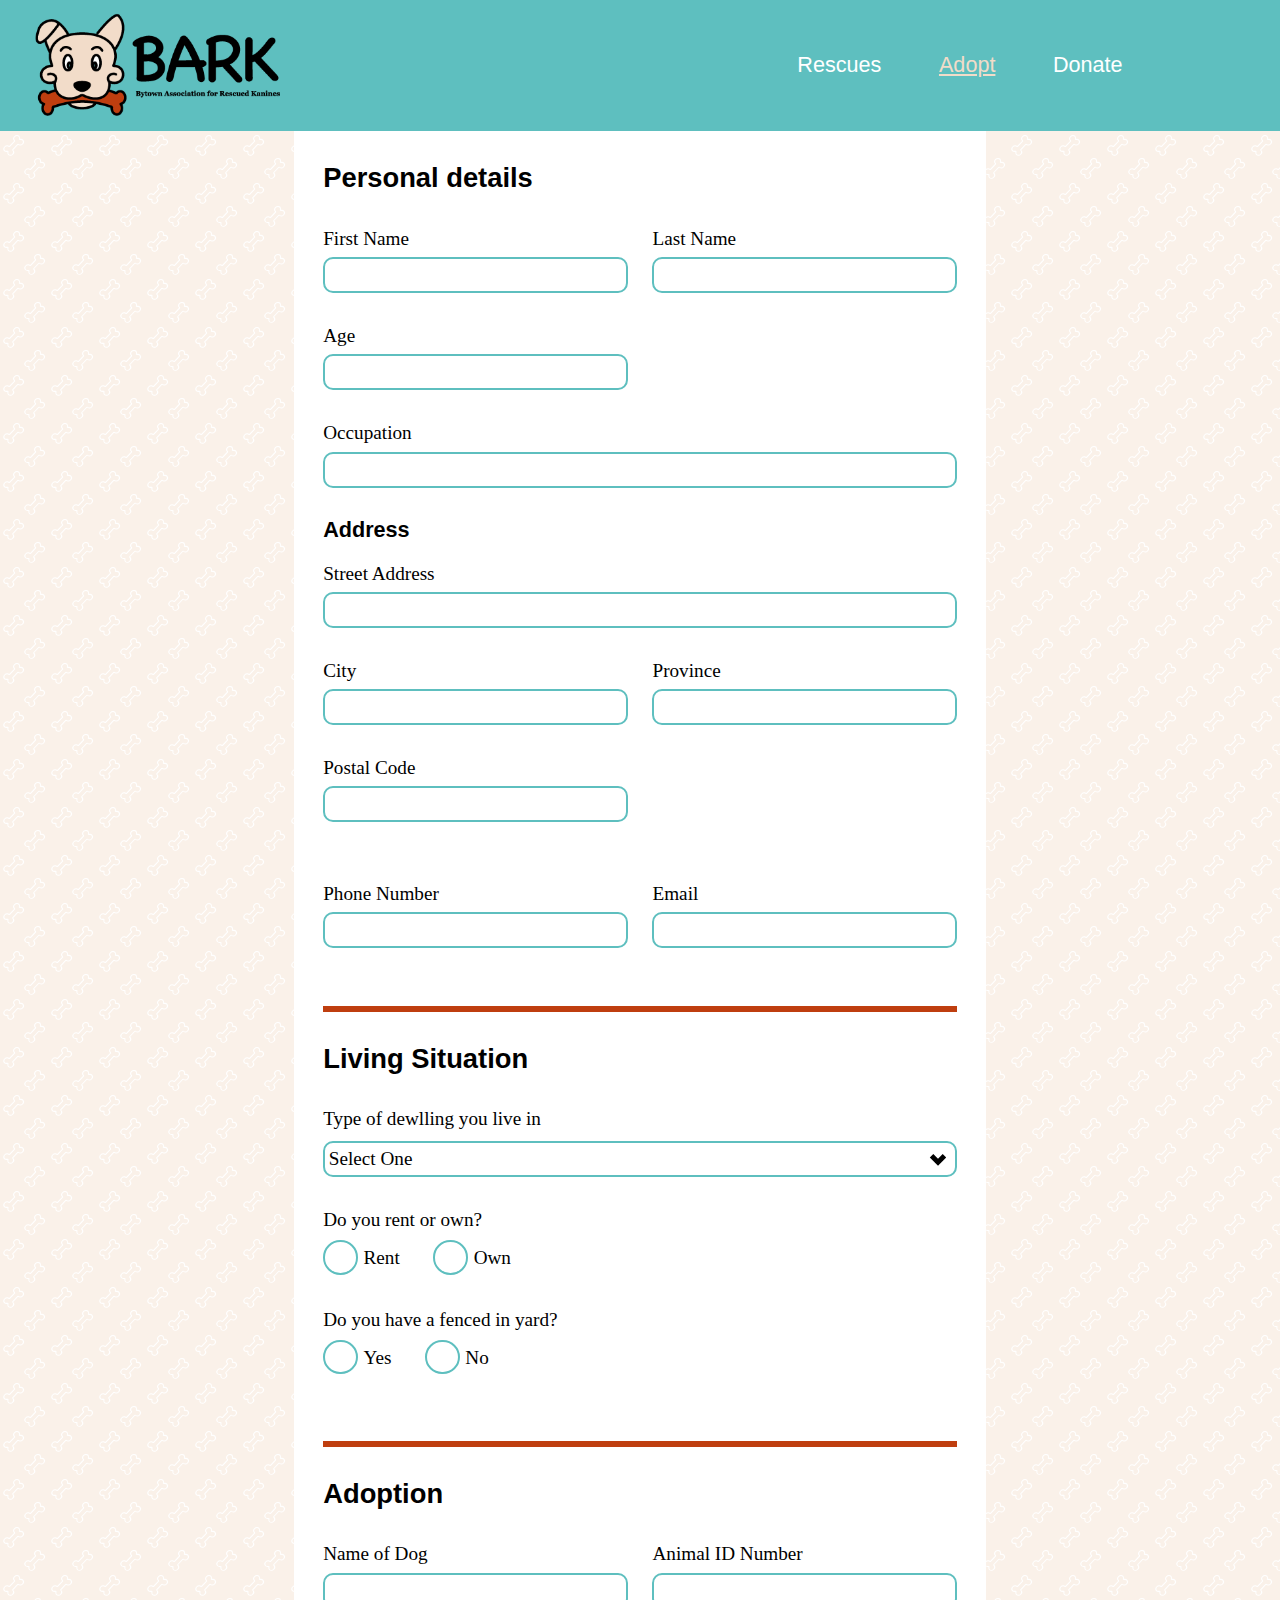
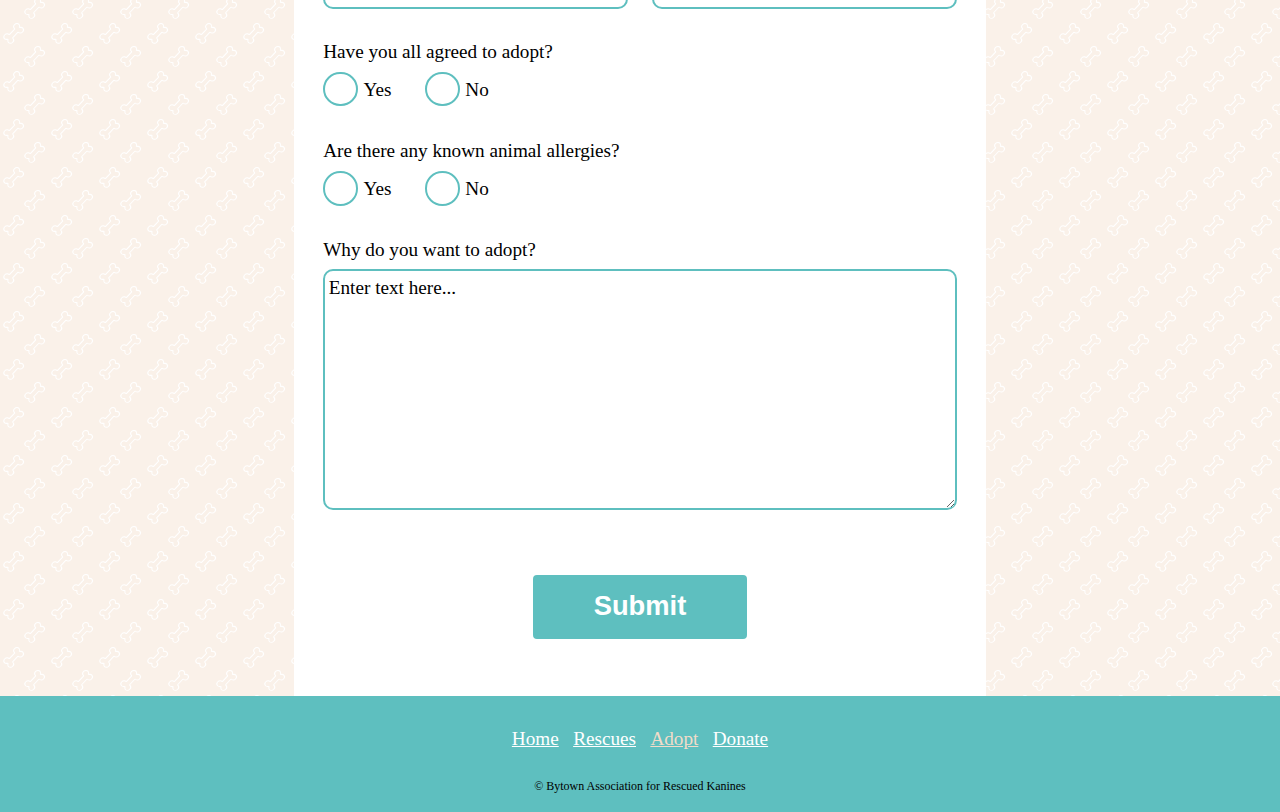
==== adopt.html @ aa019104 "Fix some markbot errors" ====
<!DOCTYPE html>
<html lang="en-ca">
<head>
  <meta charset="utf-8">
  <title>BARK Ottawa • Adopt</title>
  <meta name="viewport" content="width=device-width,initial-scale=1">
  <link rel="shortcut icon" href="favicon.ico">
  <link rel="icon" type="image/png" href="favicon-196.png">
  <link href="css/modules.css" rel="stylesheet">
  <link href="css/grid.css" rel="stylesheet">
  <link href="css/type.css" rel="stylesheet">
  <link href="css/main.css" rel="stylesheet">
</head>
<body>

  <ul class="skip-links">
    <li><a href="#nav">Jump to navigation</a></li>
    <li><a href="#main">Jump to main content</a></li>
    <li><a href="#footer">Jump to footer content</a></li>
  </ul>

  <header class="masthead">
    <div class="grid">
      <div class="unit xs-1 s-1 m-1-3 l-1-4 gutter">
        <a href="index.html"><img class="img-flex" src="images/bark-logo.png" alt="BARK logo"></a>
      </div>

      <nav class="unit xs-1 s-1 m-2-3 unit-push-l-1-4 l-1-2 nav center-content-horizontal">
        <ul class="list-group-inline push-0">
          <li><a class="gutter pad-t-1-2 pad-b-1-2 block mega" href="rescues.html">Rescues</a></li>
          <li><a class="current gutter pad-t-1-2 pad-b-1-2 block mega" href="adopt.html">Adopt</a></li>
          <li><a class="gutter pad-t-1-2 pad-b-1-2 block mega" href="#">Donate</a></li>
        </ul>
      </nav>
    </div>
  </header>

  <main class="max-length">
    <section class="gutter pad-t">
      <div>
        <form class="push-0" role="search" method="POST" action="https://formspree.io/jodo0083@algonquinlive.com">
          <fieldset class="push-3-4">
            <legend class="push-3-4 tera" tabindex="0">Personal details</legend>

            <div class="grid">
              <div class="unit xs-1 s-1 m-1-2 l-1-2 push pad-r">
                <label class="push-1-8 kilo" for="name-f">First Name</label>
                <input id="name-f" name="name" required>
              </div>

              <div class="unit xs-1 s-1 m-1-2 l-1-2 push pad-l">
                <label class="push-1-8 kilo" for="name-l">Last Name</label>
                <input id="name-l" name="name" required>
              </div>

              <div class="unit xs-1 s-1 m-1-2 l-1-2 push pad-r">
                <label class="push-1-8 kilo" for="age">Age</label>
                <input id="age" name="age" required>
              </div>

              <div class="unit xs-1 s-1 m-1 l-1 push">
                <label class="push-1-8 kilo" for="work">Occupation</label>
                <input id="work" name="work" required>
              </div>

              <div class="unit xs-1 s-1 m-1 l-1 push">
                <h3 class="push-1-2 mega">Address</h3>
                <div class="grid">
                  <div class="unit xs-1 s-1 m-1 l-1 push">
                    <label class="push-1-8 kilo" for="street">Street Address</label>
                    <input id="street" name="street" required>
                  </div>

                  <div class="unit xs-1 s-1 m-1-2 l-1-2 push pad-r">
                    <label class="push-1-8 kilo" for="city">City</label>
                    <input id="city" name="city" required>
                  </div>

                  <div class="unit xs-1 s-1 m-1-2 l-1-2 push pad-l">
                    <label class="push-1-8 kilo" for="province">Province</label>
                    <input id="province" name="province" required>
                  </div>

                  <div class="unit xs-1 s-1 m-1-2 l-1-2 push pad-r">
                    <label class="push-1-8 kilo" for="postal">Postal Code</label>
                    <input id="postal" name="postal" required>
                  </div>
                </div>
              </div>

              <div class="unit xs-1 s-1 m-1-2 l-1-2 push pad-r">
                <label class="push-1-8 kilo" for="tel">Phone Number</label>
                <input id="tel" type="tel" name="tel" required>
              </div>

              <div class="unit xs-1 s-1 m-1-2 l-1-2 push pad-l">
                <label class="push-1-8 kilo" for="email">Email</label>
                <input id="email" type="email" name="email" required>
              </div>
            </div>
          </fieldset>

          <hr>

          <fieldset class="push">
            <legend class="push-3-4 tera">Living Situation</legend>

            <div class="push">
              <label class="push-1-4 kilo" for="dewlling">Type of dewlling you live in</label>
              <select id="dewlling" name="dewlling">
                <option>Select One</option>
                <option>House</option>
                <option>Apartment</option>
                <option>Condo</option>
              </select>
            </div>

            <div class="push">
              <h4 class="push-1-4 kilo not-bold">Do you rent or own?</h4>
              <div>
                <input id="rent" type="radio" name="rent-own">
                <label class="push-r" for="rent">Rent</label>

                <input id="own" type="radio" name="rent-own">
                <label class="push-r" for="own">Own</label>
              </div>
            </div>

            <div class="push">
              <h4 class="push-1-4 kilo not-bold">Do you have a fenced in yard?</h4>
              <div>
                <input id="yes" type="radio" name="yard">
                <label class="push-r" for="yes">Yes</label>

                <input id="no" type="radio" name="yard">
                <label class="push-r" for="no">No</label>
              </div>
            </div>
          </fieldset>

          <hr>

          <fieldset>
            <legend class="push-3-4 tera">Adoption</legend>

            <div class="grid">
              <div class="unit xs-1 s-1 m-1-2 l-1-2 push pad-r">
                <label class="push-1-8 kilo" for="dog-name">Name of Dog</label>
                <input id="dog-name" name="name" required>
              </div>

              <div class="unit xs-1 s-1 m-1-2 l-1-2 push pad-l">
                <label class="push-1-8 kilo" for="dog-id">Animal ID Number</label>
                <input id="dog-id" name="name" required>
              </div>

              <div class="unit xs-1 s-1 m-1 l-1 push">
                <h4 class="push-1-4 kilo not-bold">Have you all agreed to adopt?</h4>
                <div>
                  <input id="yes-adopt" type="radio" name="agree-adopt">
                  <label class="push-r" for="yes-adopt">Yes</label>

                  <input id="no-adopt" type="radio" name="agree-adopt">
                  <label class="push-r" for="no-adopt">No</label>
                </div>
              </div>

              <div class="unit xs-1 s-1 m-1 l-1 push">
                <h4 class="push-1-4 kilo not-bold">Are there any known animal allergies?</h4>
                <div>
                  <input id="yes-all" type="radio" name="allergies">
                  <label class="push-r" for="yes-all">Yes</label>

                  <input id="no-all" type="radio" name="allergies">
                  <label class="push-r" for="no-all">No</label>
                </div>
              </div>

              <div class="unit xs-1 s-1 m-1 l-1 push">
                <h4 class="push-1-8 kilo not-bold" id="why-adopt">Why do you want to adopt?</h4>
                <textarea id="why-adopt" rows="8" cols="50" name="comment">Enter text here...</textarea>
              </div>
            </div>
          </fieldset>

          <div class="center-content pad-b-2">
            <button class="btn submit-btn bold tera gutter-2" type="submit">Submit</button>
            <input type="hidden" name="_subject" value="Adoption Inquiry">
          </div>
        </form>
      </div>
    </section>
  </main>

  <footer class="footer pad-t pad-b-1-2 gutter center-content">
    <nav class="footer-nav">
      <ul class="list-group-inline push-3-4">
        <li><a class="gutter-1-4" href="index.html">Home</a></li>
        <li><a class="gutter-1-4" href="rescues.html">Rescues</a></li>
        <li><a class="current-footer gutter-1-4" href="adopt.html">Adopt</a></li>
        <li><a class="gutter-1-4" href="#">Donate</a></li>
      </ul>
    </nav>

    <small class="pico">© Bytown Association for Rescued Kanines</small>
  </footer>
</body>
</html>
---- css/modules.css ----
/*
 * Modulifier || Code released under the UNLICENSE
 * Code under other copyrights & licenses listed below.
 * https://modulifier.web-dev.tools/#responsive;images;list-group;embed;media-object;icons;hidden;positioning;nice-lists;forms;buttons;accessibility;print
 */

@-moz-viewport { width: device-width; scale: 1; }
@-ms-viewport { width: device-width; scale: 1; }
@-o-viewport { width: device-width; scale: 1; }
@-webkit-viewport { width: device-width; scale: 1; }
@viewport { width: device-width; scale: 1; }

html {
  box-sizing: border-box;
  -moz-text-size-adjust: 100%;
  -ms-text-size-adjust: 100%;
  -webkit-text-size-adjust: 100%;
  text-size-adjust: 100%;
}

*, *::before, *::after {
  box-sizing: inherit;
}

body {
  margin: 0;
}

article,
aside,
details,
figcaption,
figure,
footer,
header,
main,
menu,
nav,
section,
summary {
  display: block;
}

details {
  cursor: pointer;
}

audio:not([controls]) {
  display: none;
  height: 0;
}

a,
area,
button,
input,
label,
select,
textarea,
[tabindex] {
  -ms-touch-action: manipulation;
  touch-action: manipulation;
}

img {
  border: 0;
}

.img-flex,
.img-flex img {
  display: block;
  width: 100%;
}

svg {
  fill: currentColor;
}

svg:not(:root) {
  overflow: hidden;
}

svg.img-flex {
  width: 100%;
  height: 100%;
}

.image-replacement, .ir {
  overflow: hidden;
  direction: ltr;
  text-align: left;
  text-indent: 100%;
  white-space: nowrap;
}

.list-group, .list-group-inline, .list-group--inline {
  padding-left: 0;
  list-style-type: none;
}

.list-group-inline::before,
.list-group-inline::after,
.list-group--inline::before,
.list-group--inline::after {
  content: "";
  display: table;
}

.list-group-inline::after,
.list-group--inline::after {
  clear: both;
}

.list-group-inline > li,
.list-group--inline > li {
  display: inline-block;
}

.embed {
  margin-left: 0;
  margin-right: 0;
  overflow: hidden;
  position: relative;
  width: 100%;
}

.embed-3by2, .embed--3by2 {
  padding-top: 66.6%; /* Classic 35 mm film & most digital photos, landscape */
}

.embed-item, .embed__item {
  min-height: 100%;
  left: 0;
  position: absolute;
  top: 0;
  width: 100%;
}

[hidden], .hidden {
  /* stylelint-disable declaration-no-important */
  display: none !important;
  visibility: hidden !important;
  /* stylelint-enable */
}

.chop,
.crop {
  overflow: hidden;
}

.center-text,
.center-flow {
  text-align: center;
}

.center-content,
.center-content-vertical,
.center-contents,
.center-contents-vertical {
  display: -webkit-flex;
  display: -ms-flexbox;
  display: flex;
  -webkit-justify-content: center;
  -ms-flex-pack: center;
  justify-content: center;
  -webkit-align-items: center;
  -ms-flex-align: center;
  align-items: center;
  -webkit-align-content: center;
  -ms-flex-line-pack: center;
  align-content: center;
  -webkit-flex-direction: column wrap;
  -ms-flex-direction: column wrap;
  flex-flow: column wrap;
}

.center-content-horizontal,
.center-contents-horizontal {
  display: -webkit-flex;
  display: -ms-flexbox;
  display: flex;
  -webkit-justify-content: center;
  -ms-flex-pack: center;
  justify-content: center;
  -webkit-align-items: center;
  -ms-flex-align: center;
  align-items: center;
  -webkit-align-content: center;
  -ms-flex-line-pack: center;
  align-content: center;
  -webkit-flex-direction: row wrap;
  -ms-flex-direction: row wrap;
  flex-flow: row wrap;
}

.inline {
  display: inline;
}

.block {
  display: block;
}

.inline-block, .ib {
  display: inline-block;
}

.relative {
  position: relative;
}

[class*="pin-"],
.absolute {
  position: absolute;
}

ul {
  list-style-type: none;
}

ul > li::before {
  content: "·";
  float: left;
  margin-left: -1.6em;
  width: 1.3em;
  text-align: right;
}

.list-group > li::before,
.list-group-inline > li::before,
.list-group--inline > li::before {
  content: none;
}

/* stylelint-disable no-descending-specificity */

/*
 * (c) Nicolas Gallagher and Jonathan Neal of Normalize.css || MIT License
 *     https://necolas.github.io/normalize.css/
 */

button,
input,
optgroup,
select,
textarea {
  color: inherit;
  font: inherit;
  margin: 0;
}

button,
input {
  overflow: visible;
}

button,
select {
  text-transform: none;
}

button,
html [type="button"],
[type="reset"],
[type="submit"] {
  -webkit-appearance: button;
  cursor: pointer;
}

button[disabled],
html input[disabled] {
  cursor: default;
}

button::-moz-focus-inner,
input::-moz-focus-inner {
  border: 0;
  padding: 0;
}

[type="checkbox"],
[type="radio"] {
  opacity: 0;
  position: absolute;
  height: 1px;
  width: 1px;
}

[type="number"]::-webkit-inner-spin-button,
[type="number"]::-webkit-outer-spin-button {
  height: auto;
}

[type="search"]::-webkit-search-cancel-button,
[type="search"]::-webkit-search-decoration {
  -webkit-appearance: none;
}

fieldset {
  padding-left: 0;
  padding-right: 0;

  border: 0;
  border-top: 2px solid #666;
}

legend {
  color: inherit;
  display: table;
  max-width: 100%;
  padding: 0 .3em 0 0;
  white-space: normal;

  border: 0;

  font-weight: bold;
}

optgroup {
  font-weight: bold;
}

::-webkit-input-placeholder {
  color: inherit;
  opacity: .54;
}

::-webkit-file-upload-button {
  -webkit-appearance: button;
  font: inherit;
}

/* End Normalize.css code */

label,
.label-block {
  display: block;
  cursor: pointer;
}

[type="checkbox"] + label,
[type="radio"] + label,
.label-inline {
  display: inline-block;
}

input:not([type]),
[type="text"],
[type="number"],
[type="search"],
[type="url"],
[type="email"],
[type="password"],
[type="tel"],
[type="datetime-local"],
[type="month"],
[type="week"],
[type="date"],
[type="time"],
[type="range"],
select,
textarea {
  -moz-appearance: none;
  -webkit-appearance: none;
  appearance: none;
}

input,
textarea {
  display: block;
  width: 100%;

  background-color: #fff;
  border: 2px solid #666;
  border-radius: 0;
}

label {
  vertical-align: middle;
}

textarea {
  max-width: 100%;
  min-height: 4em;
  overflow: auto;
}

[type="color"] {
  display: inline-block;
  width: 2em;
}

select {
  display: block;
  width: 100%;

  background-image: url("data:image/svg+xml,%3Csvg xmlns='http://www.w3.org/2000/svg' width='256' height='256' viewBox='0 0 256 256'%3E%3Cpath fill='none' stroke='%23000' stroke-miterlimit='10' stroke-width='70' d='M36.3 82.1l91.9 91.8 91.5-91.8'/%3E%3C/svg%3E");
  background-repeat: no-repeat;
  background-position: calc(100% - .4em) center;
  background-size: 18px auto;
  background-color: #fff;
  border: 2px solid #666;
  border-radius: 0;
}

[type="checkbox"] + label::before {
  content: " ";
  display: inline-block;
  height: 1.8em;
  margin-right: .3em;
  position: relative;
  vertical-align: middle;
  top: -.1em;
  width: 1.8em;

  background-color: #fff;
  background-size: cover;
  border: 2px solid #666;

  line-height: inherit;
}

[type="checkbox"]:checked + label::before {
  background-image: url("data:image/svg+xml,%3Csvg xmlns='http://www.w3.org/2000/svg' width='256' height='256' viewBox='0 0 256 256'%3E%3Cpath fill='none' stroke='%23000' stroke-miterlimit='10' stroke-width='50' d='M49.9 130.1l50.8 50.7L206.1 75.2'/%3E%3C/svg%3E");
}

[type="checkbox"]:focus + label::before {
  outline: 3px solid #000;
  z-index: 1000;
}

[type="radio"] + label::before {
  content: " ";
  display: inline-block;
  height: 1.8em;
  margin-right: .3em;
  position: relative;
  vertical-align: middle;
  top: -.1em;
  width: 1.8em;

  background-color: #fff;
  background-size: cover;
  border: 2px solid #666;
  border-radius: 50%;

  line-height: inherit;
}

[type="radio"]:checked + label::before {
  background-image: url("data:image/svg+xml,%3Csvg xmlns='http://www.w3.org/2000/svg' width='256' height='256' viewBox='0 0 256 256'%3E%3Ccircle cx='128' cy='128' r='70.4'/%3E%3C/svg%3E");
}

[type="radio"]:focus + label::before,
[type="radio"] + label:focus::before {
  box-shadow: 0 0 0 3px #000;
  z-index: 1000;
}

[type="range"] {
  border: 0;
  background-color: #fff;
}

[type="range"]::-webkit-slider-runnable-track {
  height: 6px;

  -webkit-appearance: none;
  appearance: none;
  background-color: #ccc;
  border: 0;
  border-radius: 3px;
}

[type="range"]:active::-webkit-slider-runnable-track {
  background-color: #ccc;
}

[type="range"]::-moz-range-track {
  height: 6px;

  -moz-appearance: none;
  appearance: none;
  background-color: #ccc;
  border: 0;
  border-radius: 3px;
}

[type="range"]:active::-moz-range-track {
  background-color: #ccc;
}

[type="range"]::-ms-track {
  height: 6px;

  -ms-appearance: none;
  appearance: none;
  background-color: #ccc;
  border: 0;
  border-radius: 3px;
}

[type="range"]:active::-ms-track {
  background-color: #ccc;
}

[type="range"]::-webkit-slider-thumb {
  margin-top: -4px;
  height: 16px;
  width: 16px;

  -webkit-appearance: none;
  appearance: none;
  background-color: #000;
  border: none;
  border-radius: 50%;
}

[type="range"]:hover::-webkit-slider-thumb {
  background-color: #000;
}

[type="range"]:active::-webkit-slider-thumb {
  background-color: #000;
}

[type="range"]::-moz-range-thumb {
  margin-top: -4px;
  height: 16px;
  width: 16px;

  -webkit-appearance: none;
  appearance: none;
  background-color: #000;
  border: none;
  border-radius: 50%;
}

[type="range"]:hover::-moz-range-thumb {
  background-color: #000;
}

[type="range"]:active::-moz-range-thumb {
  background-color: #000;
}

[type="range"]::-ms-thumb {
  margin-top: -4px;
  height: 16px;
  width: 16px;

  -webkit-appearance: none;
  appearance: none;
  background-color: #000;
  border: none;
  border-radius: 50%;
}

[type="range"]:hover::-ms-thumb {
  background-color: #000;
}

[type="range"]:active::-ms-thumb {
  background-color: #000;
}

[type="checkbox"].hide-custom-input + label::before,
[type="checkbox"] + .hide-custom-input::before,
[type="radio"].hide-custom-input + label::before,
[type="radio"] + .hide-custom-input::before {
  content: none;
  display: none;
}

/* stylelint-enable */

.link-box {
  display: block;
  text-decoration: none;
}

/* stylelint-disable no-descending-specificity */

button,
.btn {
  cursor: pointer;
  display: inline-block;
  margin: 0;
  overflow: visible;
  padding: .375em .75em .42em;
  -webkit-appearance: none;
  -moz-appearance: none;
  appearance: none;
  background-color: #333;
  border-radius: 4px;
  border: 3px solid #333;
  color: #fff;
  font: inherit;
  text-decoration: none;
  text-transform: none;
}

button::-moz-focus-inner {
  border: 0;
  padding: 0;
}

/* stylelint-enable */

button:focus,
button:hover,
.btn:focus,
.btn:hover {
  background-color: #000;
  border-color: #000;
  color: #fff;
}

button[disabled] {
  cursor: default;
}

.btn-light, .btn--light {
  background-color: #e2e2e2;
  border-color: #e2e2e2;
  color: #000;
}

.btn-light:focus,
.btn-light:hover,
.btn--light:focus,
.btn--light:hover {
  background-color: #666;
  border-color: #666;
  color: #fff;
}

.btn-ghost,
.btn--ghost {
  background-color: transparent;
  border-color: #333;
  color: #000;
}

.btn-ghost:focus,
.btn-ghost:hover,
.btn--ghost:focus,
.btn--ghost:hover {
  background-color: #e2e2e2;
  border-color: #000;
  color: #000;
}

.btn-link {
  display: inline;
  padding: 0;
  background-color: transparent;
  border-radius: 0;
  border: 0;
  color: inherit;
}

.btn-link:focus,
.btn-link:hover {
  background-color: transparent;
  color: inherit;
}

a:hover, a:active {
  outline: none;
}

a:focus,
[tabindex="0"]:focus,
details:focus,
summary:focus,
input:focus,
textarea:focus,
button:focus,
select:focus {
  outline: 3px solid #000;
  outline-offset: 0;
}

a:focus, [tabindex="0"]:focus {
  outline-offset: 3px;
}

.skip-links {
  margin: 0;
  padding: 0;
  list-style-type: none;
}

.skip-links > li::before {
  content: none; /* Remove the bullets if nice lists is selected */
}

.skip-links a,
.skip-links button {
  padding: .5em .75em;
  position: absolute;
  top: -10em;
  z-index: 10000; /* To make sure they're always on top */
  background-color: #000;
  border: 0;
  color: #fff;
  font-size: 1.125rem;
  font-weight: bold;
  text-decoration: none;
}

.skip-links a:focus,
.skip-links button:focus {
  outline-offset: 3px;
  top: 0;
}

[aria-busy="true"] {
  cursor: progress;
}

[aria-controls] {
  cursor: pointer;
}

[aria-disabled] {
  cursor: default;
}

.print-only {
  display: none;
  visibility: hidden;
}

.page-break-before {
  page-break-before: always;
}

.page-break-after {
  page-break-after: always;
}

.no-page-break-inside {
  page-break-inside: avoid;
}

@media print {

  /* stylelint-disable declaration-no-important */

  .no-print {
    display: none !important;
    visibility: hidden !important;
  }

  .print-only,
  .force-print {
    display: block !important;
    visibility: visible !important;
  }

  /* stylelint-enable */

  .visually-hidden.force-print {
    height: auto;
    margin: 0;
    overflow: visible;
    padding: 0;
    position: static;
    width: auto;
    border: 0;
    clip: initial;
    clip-path: none;
  }

  /*
   * (c) Fabien Sa || MIT License
   *     http://bafs.github.io/Gutenberg/
   */

  table,
  blockquote,
  pre,
  code,
  figure,
  li,
  hr,
  ul,
  ol,
  a,
  tr {
    page-break-inside: avoid;
  }

  h1, h2, h3, h4, h5, h6, p, a {
    orphans: 3;
    widows: 3;
  }

  h1,
  h2,
  h3,
  h4,
  h5,
  h6 {
    page-break-after: avoid;
    page-break-inside: avoid;
  }

  h1 + p,
  h2 + p,
  h3 + p,
  h4 + p,
  h5 + p,
  h6 + p {
    page-break-before: avoid;
  }

  img {
    page-break-after: auto;
    page-break-before: auto;
    page-break-inside: avoid;
  }

  /* stylelint-disable declaration-no-important */

  pre {
    white-space: pre-wrap !important;
    word-wrap: break-word;
  }

  /* stylelint-enable */

  /* End Gutenberg code */

  /*
   * (c) HTML5 Boilerplate || MIT License
   *     https://html5boilerplate.com/
   */

  /* stylelint-disable declaration-no-important */

  *, *::before, *::after, *::first-letter, *::first-line {
    background: none transparent !important;
    color: #000 !important;
    box-shadow: none !important;
    text-shadow: none !important;
  }

  /* stylelint-enable */

  a, a:visited {
    text-decoration: underline;
  }

  a[href]::after {
    content: " (" attr(href) ")";
  }

  abbr[title]::after {
    content: " (" attr(title) ")";
  }

  a[href^="#"]::after,
  a[href^="javascript:"]::after,
  a.no-print-href::after,
  a.href-no-print::after {
    content: "";
  }

  thead {
    display: table-header-group;
  }

  /* End HTML5 Boilerplate code */

}
---- css/grid.css ----
/*
  Gridifier || Code released under the UNLICENSE
  https://gridifier.web-dev.tools/#xs,4,0,0,0;s,4,25,0,0;m,4,38,1,1;l,4,60,1,1
*/

.grid {
  margin: 0;
  padding: 0;
  letter-spacing: -.31em;
  text-rendering: optimizeSpeed;
  display: -webkit-flex;
  display: -ms-flexbox;
  display: flex;
  -webkit-flex-flow: row wrap;
  -ms-flex-flow: row wrap;
  flex-flow: row wrap;
}

.opera-only :-o-prefocus,
.grid {
  word-spacing: -.43em;
}

.unit {
  letter-spacing: normal;
  text-rendering: auto;
  vertical-align: top;
  word-spacing: normal;
  display: inline-block;
  visibility: visible;
}

[class*="unit-push-"],
[class*="unit-pull-"] {
  position: relative;
}

.unit-xs-hidden,
.xs-0 {
  display: none;
  visibility: hidden;
}

.unit-xs-1,
.xs-1 {
  display: block;
  visibility: visible;
  width: 100%;
}

@media only screen and (min-width: 25em) {

  .unit-s-hidden,
  .s-0 {
    display: none;
    visibility: hidden;
  }

  .unit-s-1,
  .s-1 {
    display: block;
    visibility: visible;
    width: 100%;
  }

}

@media only screen and (min-width: 38em) {

  .unit-m-1-2,
  .m-1-2 {
    width: 50%;
  }

  .unit-m-1-3,
  .m-1-3 {
    width: 33.3333%;
  }

  .unit-m-2-3,
  .m-2-3 {
    width: 66.6667%;
  }

  .unit-m-1-2,
  .m-1-2,
  .unit-m-1-3,
  .m-1-3,
  .unit-m-2-3,
  .m-2-3 {
    display: inline-block;
    visibility: visible;
  }

  .unit-m-1-2[class*="-content-"],
  .m-1-2[class*="-content-"],
  .unit-m-1-3[class*="-content-"],
  .m-1-3[class*="-content-"],
  .unit-m-2-3[class*="-content-"],
  .m-2-3[class*="-content-"] {
    display: -webkit-flex;
    display: -ms-flexbox;
    display: flex;
  }

}

@media only screen and (min-width: 60em) {

  .unit-l-1-2,
  .l-1-2 {
    width: 50%;
  }

  .unit-push-l-1-2 {
    left: 50%;
  }

  .unit-l-1-3,
  .l-1-3 {
    width: 33.3333%;
  }

  .unit-push-l-1-3 {
    left: 33.3333%;
  }

  .unit-l-2-3,
  .l-2-3 {
    width: 66.6667%;
  }

  .unit-push-l-2-3 {
    left: 66.6667%;
  }

  .unit-l-1-4,
  .l-1-4 {
    width: 25%;
  }

  .unit-push-l-1-4 {
    left: 25%;
  }

  .unit-l-1-2,
  .l-1-2,
  .unit-l-1-3,
  .l-1-3,
  .unit-l-2-3,
  .l-2-3,
  .unit-l-1-4,
  .l-1-4 {
    display: inline-block;
    visibility: visible;
  }

  .unit-l-1-2[class*="-content-"],
  .l-1-2[class*="-content-"],
  .unit-l-1-3[class*="-content-"],
  .l-1-3[class*="-content-"],
  .unit-l-2-3[class*="-content-"],
  .l-2-3[class*="-content-"],
  .unit-l-1-4[class*="-content-"],
  .l-1-4[class*="-content-"] {
    display: -webkit-flex;
    display: -ms-flexbox;
    display: flex;
  }

}
---- css/type.css ----
/*
  Typografier || Code released under the UNLICENSE
  https://typografier.web-dev.tools/#0,100,1.3,1.067,0;38,110,1.4,1.125,1;60,120,1.5,1.125,1;90,130,1.5,1.125,1
*/

html {
  font-size: 100%;
  line-height: 1.3;
}

a {
  background-color: transparent;
  -webkit-text-decoration-skip: objects;
}

sub,
sup {
  font-size: .75em;
  line-height: 1px;
  position: relative;
  vertical-align: baseline;
}

sup {
  top: -.5em;
}

sub {
  bottom: -.25em;
}

pre,
code,
kbd,
samp {
  font-size: 1em;
}

abbr[title] {
  border-bottom: none;
  text-decoration: underline;
  text-decoration: underline dotted;
}

b,
strong {
  font-weight: bold;
}

dfn,
caption {
  font-style: italic;
}

hr {
  border: 0;
  border-top: 2px solid #000;
  height: 0;
}

table {
  border-collapse: collapse;
  border-spacing: 0;
  width: 100%;
  table-layout: fixed;
}

caption {
  text-align: left;
}

th,
td {
  border-bottom: 1px solid #000;
  text-align: left;
  vertical-align: top;
}

thead th {
  vertical-align: bottom;

  border-bottom-width: 2px;
}

.text-left {
  text-align: left;
}

.text-right {
  text-align: right;
}

.text-center {
  text-align: center;
}

.normal {
  font-weight: normal;
  font-style: normal;
}

.not-bold {
  font-weight: normal;
}

.not-italic {
  font-style: normal;
}

.bold {
  font-weight: bold;
}

.italic {
  font-style: italic;
}

.text-upper {
  text-transform: uppercase;
}

.text-lower {
  text-transform: lowercase;
}

.wrapper {
  margin-left: auto;
  margin-right: auto;
  max-width: 52em;
  width: 100%;
}

.wrapper-no-center {
  max-width: 52em;
  width: 100%;
}

.max-length {
  margin-left: auto;
  margin-right: auto;
  max-width: 36em;
  width: 100%;
}

.max-length-no-center {
  max-width: 36em;
  width: 100%;
}

h1,
h2,
h3,
h4,
h5,
h6,
p,
ul,
ol,
dl,
dd,
figure,
blockquote,
details,
hr,
fieldset,
pre,
table,
caption,
menu {
  margin: 0 0 1.3rem;
}

.tenamega {
  font-size: 2.0408rem;
  line-height: 2.925rem;
}

.tenakilo {
  font-size: 1.9127rem;
  line-height: 2.6rem;
}

.tena {
  font-size: 1.7926rem;
  line-height: 2.6rem;
}

.nina {
  font-size: 1.68rem;
  line-height: 2.275rem;
}

.yotta {
  font-size: 1.5745rem;
  line-height: 2.275rem;
}

.zetta {
  font-size: 1.4757rem;
  line-height: 1.95rem;
}

h1,
.exa {
  font-size: 1.383rem;
  line-height: 1.95rem;
}

h2,
.peta {
  font-size: 1.2962rem;
  line-height: 1.95rem;
}

h3,
.tera {
  font-size: 1.2148rem;
  line-height: 1.625rem;
}

h4,
.giga {
  font-size: 1.1385rem;
  line-height: 1.625rem;
}

h5,
.mega {
  font-size: 1.067rem;
  line-height: 1.625rem;
}

h6,
.kilo,
input,
textarea {
  font-size: 1rem;
  line-height: 1.3rem;
}

small,
.milli {
  font-size: .9372rem;
  line-height: 1.3rem;
}

.micro {
  font-size: .8784rem;
  line-height: 1.3rem;
}

.nano {
  font-size: .8232rem;
  line-height: 1.3rem;
}

.pico {
  font-size: .7715rem;
  line-height: 1.3rem;
}

ul {
  padding-left: 1em;
}

ol {
  padding-left: 1.6em;
}

input,
option,
select {
  height: calc(1.3rem + .1625rem + .1625rem);
}

[type="color"] {
  width: calc(1.3rem + .1625rem + .1625rem);
}

[type="checkbox"],
[type="radio"] {
  display: inline-block;
  height: auto;
}

.push {
  margin-bottom: 1.3rem;
}

.push-none,
.push-0 {
  margin-bottom: 0;
}

.push-double,
.push-2 {
  margin-bottom: 2.6rem;
}

.push-three-quarters,
.push-3-4 {
  margin-bottom: .975rem;
}

.push-half,
.push-1-2 {
  margin-bottom: .65rem;
}

.push-quarter,
.push-1-4 {
  margin-bottom: .325rem;
}

.push-eighth,
.push-1-8 {
  margin-bottom: .1625rem;
}

.push-right-eighth,
.push-r-1-8 {
  margin-right: .1625rem;
}

.push-right-quarter,
.push-r-1-4 {
  margin-right: .325rem;
}

.push-right-half,
.push-r-1-2 {
  margin-right: .65rem;
}

.push-right-three-quarters,
.push-r-3-4 {
  margin-right: .975rem;
}

.push-right,
.push-r {
  margin-right: 1.3rem;
}

.pad-top,
.pad-t {
  padding-top: 1.3rem;
}

.pad-bottom,
.pad-b {
  padding-bottom: 1.3rem;
}

.pad-top-double,
.pad-t-2 {
  padding-top: 2.6rem;
}

.pad-bottom-double,
.pad-b-2 {
  padding-bottom: 2.6rem;
}

.pad-top-three-quarters,
.pad-t-3-4 {
  padding-top: .975rem;
}

.pad-bottom-three-quarters,
.pad-b-3-4 {
  padding-bottom: .975rem;
}

.pad-top-half,
.pad-t-1-2 {
  padding-top: .65rem;
}

.pad-bottom-half,
.pad-b-1-2 {
  padding-bottom: .65rem;
}

.pad-top-quarter,
.pad-t-1-4 {
  padding-top: .325rem;
}

.pad-bottom-quarter,
.pad-b-1-4 {
  padding-bottom: .325rem;
}

.pad-top-eighth,
.pad-t-1-8 {
  padding-top: .1625rem;
}

.pad-bottom-eighth,
.pad-b-1-8 {
  padding-bottom: .1625rem;
}

.island {
  padding: 1.3rem;
}

.island-double,
.island-2 {
  padding: 2.6rem;
}

.island-three-quarters,
.island-3-4 {
  padding: .975rem;
}

.island-half,
.island-1-2 {
  padding: .65rem;
}

.island-quarter,
.island-1-4,
td,
table th {
  padding: .325rem;
}

.island-eighth,
.island-1-8,
input:not([type="checkbox"]),
input:not([type="radio"]),
textarea {
  padding: .1625rem;
}

.gutter {
  padding-left: 1.3rem;
  padding-right: 1.3rem;
}

.gutter-double,
.gutter-2 {
  padding-left: 2.6rem;
  padding-right: 2.6rem;
}

.gutter-three-quarters,
.gutter-3-4 {
  padding-left: .975rem;
  padding-right: .975rem;
}

.gutter-half,
.gutter-1-2 {
  padding-left: .65rem;
  padding-right: .65rem;
}

.gutter-quarter,
.gutter-1-4,
caption {
  padding-left: .325rem;
  padding-right: .325rem;
}

.gutter-eighth,
.gutter-1-8 {
  padding-left: .1625rem;
  padding-right: .1625rem;
}

.i-1 {
  height: 1.3rem;
  width: 1.3rem;
}

.i-3-4 {
  height: .975rem;
  width: .975rem;
}

.i-1-2 {
  height: .65rem;
  width: .65rem;
}

.i-1-4 {
  height: .325rem;
  width: .325rem;
}

.i-1-8 {
  height: .1625rem;
  width: .1625rem;
}

.i-1-1-2,
.i-3-2 {
  height: 1.95rem;
  width: 1.95rem;
}

.i-1-1-4,
.i-5-4 {
  height: 1.625rem;
  width: 1.625rem;
}

.i-1-3-4,
.i-7-4 {
  height: 2.275rem;
  width: 2.275rem;
}

.i-2 {
  height: 2.6rem;
  width: 2.6rem;
}

select {
  padding: 0 .1625rem;
}

fieldset {
  padding: .325rem 0;

  border: 0;
  border-top: 2px solid #000;
}

legend {
  padding-right: .325rem;
}

@media only screen and (min-width: 38em) {

  html {
    font-size: 110%;
    line-height: 1.4;
  }

  h1,
  h2,
  h3,
  h4,
  h5,
  h6,
  p,
  ul,
  ol,
  dl,
  dd,
  figure,
  blockquote,
  details,
  hr,
  fieldset,
  pre,
  table,
  caption,
  menu {
    margin: 0 0 1.4rem;
  }

  .tenamega {
    font-size: 3.6532rem;
    line-height: 4.9rem;
  }

  .tenakilo {
    font-size: 3.2473rem;
    line-height: 4.55rem;
  }

  .tena {
    font-size: 2.8865rem;
    line-height: 3.85rem;
  }

  .nina {
    font-size: 2.5658rem;
    line-height: 3.5rem;
  }

  .yotta {
    font-size: 2.2807rem;
    line-height: 3.15rem;
  }

  .zetta {
    font-size: 2.0273rem;
    line-height: 2.8rem;
  }

  h1,
  .exa {
    font-size: 1.802rem;
    line-height: 2.45rem;
  }

  h2,
  .peta {
    font-size: 1.6018rem;
    line-height: 2.1rem;
  }

  h3,
  .tera {
    font-size: 1.4238rem;
    line-height: 2.1rem;
  }

  h4,
  .giga {
    font-size: 1.2656rem;
    line-height: 1.75rem;
  }

  h5,
  .mega {
    font-size: 1.125rem;
    line-height: 1.75rem;
  }

  h6,
  .kilo,
  input,
  textarea {
    font-size: 1rem;
    line-height: 1.4rem;
  }

  small,
  .milli {
    font-size: .8889rem;
    line-height: 1.4rem;
  }

  .micro {
    font-size: .7901rem;
    line-height: 1.4rem;
  }

  .nano {
    font-size: .7023rem;
    line-height: 1.05rem;
  }

  .pico {
    font-size: .6243rem;
    line-height: 1.05rem;
  }

  ul,
  ol {
    padding-left: 0;
  }

  ul ul,
  ol ul {
    padding-left: 1em;
  }

  ol ol,
  ul ol {
    padding-left: 1.6em;
  }

  .hang-punc {
    float: left;
    margin-left: -1.4em;
    text-align: right;
    width: 1.3em;
  }

  table {
    margin-left: -.35rem;
    margin-right: -.35rem;
    width: calc(100% + .35rem + .35rem);
  }

  input,
  option,
  select {
    height: calc(1.4rem + .175rem + .175rem);
  }

  [type="color"] {
    width: calc(1.4rem + .175rem + .175rem);
  }

  [type="checkbox"],
  [type="radio"] {
    display: inline-block;
    height: auto;
  }

  .push {
    margin-bottom: 1.4rem;
  }

  .push-none,
  .push-0 {
    margin-bottom: 0;
  }

  .push-double,
  .push-2 {
    margin-bottom: 2.8rem;
  }

  .push-three-quarters,
  .push-3-4 {
    margin-bottom: 1.05rem;
  }

  .push-half,
  .push-1-2 {
    margin-bottom: .7rem;
  }

  .push-quarter,
  .push-1-4 {
    margin-bottom: .35rem;
  }

  .push-eighth,
  .push-1-8 {
    margin-bottom: .175rem;
  }

  .push-right-eighth,
  .push-r-1-8 {
    margin-right: .175rem;
  }

  .push-right-quarter,
  .push-r-1-4 {
    margin-right: .35rem;
  }

  .push-right-half,
  .push-r-1-2 {
    margin-right: .7rem;
  }

  .push-right-three-quarters,
  .push-r-3-4 {
    margin-right: 1.05rem;
  }

  .push-right,
  .push-r {
    margin-right: 1.4rem;
  }

  .pad-top,
  .pad-t {
    padding-top: 1.4rem;
  }

  .pad-bottom,
  .pad-b {
    padding-bottom: 1.4rem;
  }

  .pad-top-double,
  .pad-t-2 {
    padding-top: 2.8rem;
  }

  .pad-bottom-double,
  .pad-b-2 {
    padding-bottom: 2.8rem;
  }

  .pad-top-three-quarters,
  .pad-t-3-4 {
    padding-top: 1.05rem;
  }

  .pad-bottom-three-quarters,
  .pad-b-3-4 {
    padding-bottom: 1.05rem;
  }

  .pad-top-half,
  .pad-t-1-2 {
    padding-top: .7rem;
  }

  .pad-bottom-half,
  .pad-b-1-2 {
    padding-bottom: .7rem;
  }

  .pad-top-quarter,
  .pad-t-1-4 {
    padding-top: .35rem;
  }

  .pad-bottom-quarter,
  .pad-b-1-4 {
    padding-bottom: .35rem;
  }

  .pad-top-eighth,
  .pad-t-1-8 {
    padding-top: .175rem;
  }

  .pad-bottom-eighth,
  .pad-b-1-8 {
    padding-bottom: .175rem;
  }

  .island {
    padding: 1.4rem;
  }

  .island-double,
  .island-2 {
    padding: 2.8rem;
  }

  .island-three-quarters,
  .island-3-4 {
    padding: 1.05rem;
  }

  .island-half,
  .island-1-2 {
    padding: .7rem;
  }

  .island-quarter,
  .island-1-4,
  td,
  table th {
    padding: .35rem;
  }

  .island-eighth,
  .island-1-8,
  input:not([type="checkbox"]),
  input:not([type="radio"]),
  textarea {
    padding: .175rem;
  }

  .gutter {
    padding-left: 1.4rem;
    padding-right: 1.4rem;
  }

  .gutter-double,
  .gutter-2 {
    padding-left: 2.8rem;
    padding-right: 2.8rem;
  }

  .gutter-three-quarters,
  .gutter-3-4 {
    padding-left: 1.05rem;
    padding-right: 1.05rem;
  }

  .gutter-half,
  .gutter-1-2 {
    padding-left: .7rem;
    padding-right: .7rem;
  }

  .gutter-quarter,
  .gutter-1-4,
  caption {
    padding-left: .35rem;
    padding-right: .35rem;
  }

  .gutter-eighth,
  .gutter-1-8 {
    padding-left: .175rem;
    padding-right: .175rem;
  }

  .i-1 {
    height: 1.4rem;
    width: 1.4rem;
  }

  .i-3-4 {
    height: 1.05rem;
    width: 1.05rem;
  }

  .i-1-2 {
    height: .7rem;
    width: .7rem;
  }

  .i-1-4 {
    height: .35rem;
    width: .35rem;
  }

  .i-1-8 {
    height: .175rem;
    width: .175rem;
  }

  .i-1-1-2,
  .i-3-2 {
    height: 2.1rem;
    width: 2.1rem;
  }

  .i-1-1-4,
  .i-5-4 {
    height: 1.75rem;
    width: 1.75rem;
  }

  .i-1-3-4,
  .i-7-4 {
    height: 2.45rem;
    width: 2.45rem;
  }

  .i-2 {
    height: 2.8rem;
    width: 2.8rem;
  }

  select {
    padding: 0 .175rem;
  }

  fieldset {
    padding: .35rem 0;

    border: 0;
    border-top: 2px solid #000;
  }

  legend {
    padding-right: .35rem;
  }

}

@media only screen and (min-width: 60em) {

  html {
    font-size: 120%;
    line-height: 1.5;
  }

  h1,
  h2,
  h3,
  h4,
  h5,
  h6,
  p,
  ul,
  ol,
  dl,
  dd,
  figure,
  blockquote,
  details,
  hr,
  fieldset,
  pre,
  table,
  caption,
  menu {
    margin: 0 0 1.5rem;
  }

  .tenamega {
    font-size: 3.6532rem;
    line-height: 4.875rem;
  }

  .tenakilo {
    font-size: 3.2473rem;
    line-height: 4.5rem;
  }

  .tena {
    font-size: 2.8865rem;
    line-height: 4.125rem;
  }

  .nina {
    font-size: 2.5658rem;
    line-height: 3.375rem;
  }

  .yotta {
    font-size: 2.2807rem;
    line-height: 3rem;
  }

  .zetta {
    font-size: 2.0273rem;
    line-height: 3rem;
  }

  h1,
  .exa {
    font-size: 1.802rem;
    line-height: 2.625rem;
  }

  h2,
  .peta {
    font-size: 1.6018rem;
    line-height: 2.25rem;
  }

  h3,
  .tera {
    font-size: 1.4238rem;
    line-height: 1.875rem;
  }

  h4,
  .giga {
    font-size: 1.2656rem;
    line-height: 1.875rem;
  }

  h5,
  .mega {
    font-size: 1.125rem;
    line-height: 1.5rem;
  }

  h6,
  .kilo,
  input,
  textarea {
    font-size: 1rem;
    line-height: 1.5rem;
  }

  small,
  .milli {
    font-size: .8889rem;
    line-height: 1.5rem;
  }

  .micro {
    font-size: .7901rem;
    line-height: 1.5rem;
  }

  .nano {
    font-size: .7023rem;
    line-height: 1.125rem;
  }

  .pico {
    font-size: .6243rem;
    line-height: 1.125rem;
  }

  ul,
  ol {
    padding-left: 0;
  }

  ul ul,
  ol ul {
    padding-left: 1em;
  }

  ol ol,
  ul ol {
    padding-left: 1.6em;
  }

  .hang-punc {
    float: left;
    margin-left: -1.4em;
    text-align: right;
    width: 1.3em;
  }

  table {
    margin-left: -.375rem;
    margin-right: -.375rem;
    width: calc(100% + .375rem + .375rem);
  }

  input,
  option,
  select {
    height: calc(1.5rem + .1875rem + .1875rem);
  }

  [type="color"] {
    width: calc(1.5rem + .1875rem + .1875rem);
  }

  [type="checkbox"],
  [type="radio"] {
    display: inline-block;
    height: auto;
  }

  .push {
    margin-bottom: 1.5rem;
  }

  .push-none,
  .push-0 {
    margin-bottom: 0;
  }

  .push-double,
  .push-2 {
    margin-bottom: 3rem;
  }

  .push-three-quarters,
  .push-3-4 {
    margin-bottom: 1.125rem;
  }

  .push-half,
  .push-1-2 {
    margin-bottom: .75rem;
  }

  .push-quarter,
  .push-1-4 {
    margin-bottom: .375rem;
  }

  .push-eighth,
  .push-1-8 {
    margin-bottom: .1875rem;
  }

  .push-right-eighth,
  .push-r-1-8 {
    margin-right: .1875rem;
  }

  .push-right-quarter,
  .push-r-1-4 {
    margin-right: .375rem;
  }

  .push-right-half,
  .push-r-1-2 {
    margin-right: .75rem;
  }

  .push-right-three-quarters,
  .push-r-3-4 {
    margin-right: 1.125rem;
  }

  .push-right,
  .push-r {
    margin-right: 1.5rem;
  }

  .pad-top,
  .pad-t {
    padding-top: 1.5rem;
  }

  .pad-bottom,
  .pad-b {
    padding-bottom: 1.5rem;
  }

  .pad-top-double,
  .pad-t-2 {
    padding-top: 3rem;
  }

  .pad-bottom-double,
  .pad-b-2 {
    padding-bottom: 3rem;
  }

  .pad-top-three-quarters,
  .pad-t-3-4 {
    padding-top: 1.125rem;
  }

  .pad-bottom-three-quarters,
  .pad-b-3-4 {
    padding-bottom: 1.125rem;
  }

  .pad-top-half,
  .pad-t-1-2 {
    padding-top: .75rem;
  }

  .pad-bottom-half,
  .pad-b-1-2 {
    padding-bottom: .75rem;
  }

  .pad-top-quarter,
  .pad-t-1-4 {
    padding-top: .375rem;
  }

  .pad-bottom-quarter,
  .pad-b-1-4 {
    padding-bottom: .375rem;
  }

  .pad-top-eighth,
  .pad-t-1-8 {
    padding-top: .1875rem;
  }

  .pad-bottom-eighth,
  .pad-b-1-8 {
    padding-bottom: .1875rem;
  }

  .island {
    padding: 1.5rem;
  }

  .island-double,
  .island-2 {
    padding: 3rem;
  }

  .island-three-quarters,
  .island-3-4 {
    padding: 1.125rem;
  }

  .island-half,
  .island-1-2 {
    padding: .75rem;
  }

  .island-quarter,
  .island-1-4,
  td,
  table th {
    padding: .375rem;
  }

  .island-eighth,
  .island-1-8,
  input:not([type="checkbox"]),
  input:not([type="radio"]),
  textarea {
    padding: .1875rem;
  }

  .gutter {
    padding-left: 1.5rem;
    padding-right: 1.5rem;
  }

  .gutter-double,
  .gutter-2 {
    padding-left: 3rem;
    padding-right: 3rem;
  }

  .gutter-three-quarters,
  .gutter-3-4 {
    padding-left: 1.125rem;
    padding-right: 1.125rem;
  }

  .gutter-half,
  .gutter-1-2 {
    padding-left: .75rem;
    padding-right: .75rem;
  }

  .gutter-quarter,
  .gutter-1-4,
  caption {
    padding-left: .375rem;
    padding-right: .375rem;
  }

  .gutter-eighth,
  .gutter-1-8 {
    padding-left: .1875rem;
    padding-right: .1875rem;
  }

  .i-1 {
    height: 1.5rem;
    width: 1.5rem;
  }

  .i-3-4 {
    height: 1.125rem;
    width: 1.125rem;
  }

  .i-1-2 {
    height: .75rem;
    width: .75rem;
  }

  .i-1-4 {
    height: .375rem;
    width: .375rem;
  }

  .i-1-8 {
    height: .1875rem;
    width: .1875rem;
  }

  .i-1-1-2,
  .i-3-2 {
    height: 2.25rem;
    width: 2.25rem;
  }

  .i-1-1-4,
  .i-5-4 {
    height: 1.875rem;
    width: 1.875rem;
  }

  .i-1-3-4,
  .i-7-4 {
    height: 2.625rem;
    width: 2.625rem;
  }

  .i-2 {
    height: 3rem;
    width: 3rem;
  }

  select {
    padding: 0 .1875rem;
  }

  fieldset {
    padding: .375rem 0;

    border: 0;
    border-top: 2px solid #000;
  }

  legend {
    padding-right: .375rem;
  }

}

@media only screen and (min-width: 90em) {

  html {
    font-size: 130%;
    line-height: 1.5;
  }

  h1,
  h2,
  h3,
  h4,
  h5,
  h6,
  p,
  ul,
  ol,
  dl,
  dd,
  figure,
  blockquote,
  details,
  hr,
  fieldset,
  pre,
  table,
  caption,
  menu {
    margin: 0 0 1.5rem;
  }

  .tenamega {
    font-size: 3.6532rem;
    line-height: 4.875rem;
  }

  .tenakilo {
    font-size: 3.2473rem;
    line-height: 4.5rem;
  }

  .tena {
    font-size: 2.8865rem;
    line-height: 4.125rem;
  }

  .nina {
    font-size: 2.5658rem;
    line-height: 3.375rem;
  }

  .yotta {
    font-size: 2.2807rem;
    line-height: 3rem;
  }

  .zetta {
    font-size: 2.0273rem;
    line-height: 3rem;
  }

  h1,
  .exa {
    font-size: 1.802rem;
    line-height: 2.625rem;
  }

  h2,
  .peta {
    font-size: 1.6018rem;
    line-height: 2.25rem;
  }

  h3,
  .tera {
    font-size: 1.4238rem;
    line-height: 1.875rem;
  }

  h4,
  .giga {
    font-size: 1.2656rem;
    line-height: 1.875rem;
  }

  h5,
  .mega {
    font-size: 1.125rem;
    line-height: 1.5rem;
  }

  h6,
  .kilo,
  input,
  textarea {
    font-size: 1rem;
    line-height: 1.5rem;
  }

  small,
  .milli {
    font-size: .8889rem;
    line-height: 1.5rem;
  }

  .micro {
    font-size: .7901rem;
    line-height: 1.5rem;
  }

  .nano {
    font-size: .7023rem;
    line-height: 1.125rem;
  }

  .pico {
    font-size: .6243rem;
    line-height: 1.125rem;
  }

  ul,
  ol {
    padding-left: 0;
  }

  ul ul,
  ol ul {
    padding-left: 1em;
  }

  ol ol,
  ul ol {
    padding-left: 1.6em;
  }

  .hang-punc {
    float: left;
    margin-left: -1.4em;
    text-align: right;
    width: 1.3em;
  }

  table {
    margin-left: -.375rem;
    margin-right: -.375rem;
    width: calc(100% + .375rem + .375rem);
  }

  input,
  option,
  select {
    height: calc(1.5rem + .1875rem + .1875rem);
  }

  [type="color"] {
    width: calc(1.5rem + .1875rem + .1875rem);
  }

  [type="checkbox"],
  [type="radio"] {
    display: inline-block;
    height: auto;
  }

  .push {
    margin-bottom: 1.5rem;
  }

  .push-none,
  .push-0 {
    margin-bottom: 0;
  }

  .push-double,
  .push-2 {
    margin-bottom: 3rem;
  }

  .push-three-quarters,
  .push-3-4 {
    margin-bottom: 1.125rem;
  }

  .push-half,
  .push-1-2 {
    margin-bottom: .75rem;
  }

  .push-quarter,
  .push-1-4 {
    margin-bottom: .375rem;
  }

  .push-eighth,
  .push-1-8 {
    margin-bottom: .1875rem;
  }

  .push-right-eighth,
  .push-r-1-8 {
    margin-right: .1875rem;
  }

  .push-right-quarter,
  .push-r-1-4 {
    margin-right: .375rem;
  }

  .push-right-half,
  .push-r-1-2 {
    margin-right: .75rem;
  }

  .push-right-three-quarters,
  .push-r-3-4 {
    margin-right: 1.125rem;
  }

  .push-right,
  .push-r {
    margin-right: 1.5rem;
  }

  .pad-top,
  .pad-t {
    padding-top: 1.5rem;
  }

  .pad-bottom,
  .pad-b {
    padding-bottom: 1.5rem;
  }

  .pad-top-double,
  .pad-t-2 {
    padding-top: 3rem;
  }

  .pad-bottom-double,
  .pad-b-2 {
    padding-bottom: 3rem;
  }

  .pad-top-three-quarters,
  .pad-t-3-4 {
    padding-top: 1.125rem;
  }

  .pad-bottom-three-quarters,
  .pad-b-3-4 {
    padding-bottom: 1.125rem;
  }

  .pad-top-half,
  .pad-t-1-2 {
    padding-top: .75rem;
  }

  .pad-bottom-half,
  .pad-b-1-2 {
    padding-bottom: .75rem;
  }

  .pad-top-quarter,
  .pad-t-1-4 {
    padding-top: .375rem;
  }

  .pad-bottom-quarter,
  .pad-b-1-4 {
    padding-bottom: .375rem;
  }

  .pad-top-eighth,
  .pad-t-1-8 {
    padding-top: .1875rem;
  }

  .pad-bottom-eighth,
  .pad-b-1-8 {
    padding-bottom: .1875rem;
  }

  .island {
    padding: 1.5rem;
  }

  .island-double,
  .island-2 {
    padding: 3rem;
  }

  .island-three-quarters,
  .island-3-4 {
    padding: 1.125rem;
  }

  .island-half,
  .island-1-2 {
    padding: .75rem;
  }

  .island-quarter,
  .island-1-4,
  td,
  table th {
    padding: .375rem;
  }

  .island-eighth,
  .island-1-8,
  input:not([type="checkbox"]),
  input:not([type="radio"]),
  textarea {
    padding: .1875rem;
  }

  .gutter {
    padding-left: 1.5rem;
    padding-right: 1.5rem;
  }

  .gutter-double,
  .gutter-2 {
    padding-left: 3rem;
    padding-right: 3rem;
  }

  .gutter-three-quarters,
  .gutter-3-4 {
    padding-left: 1.125rem;
    padding-right: 1.125rem;
  }

  .gutter-half,
  .gutter-1-2 {
    padding-left: .75rem;
    padding-right: .75rem;
  }

  .gutter-quarter,
  .gutter-1-4,
  caption {
    padding-left: .375rem;
    padding-right: .375rem;
  }

  .gutter-eighth,
  .gutter-1-8 {
    padding-left: .1875rem;
    padding-right: .1875rem;
  }

  .i-1 {
    height: 1.5rem;
    width: 1.5rem;
  }

  .i-3-4 {
    height: 1.125rem;
    width: 1.125rem;
  }

  .i-1-2 {
    height: .75rem;
    width: .75rem;
  }

  .i-1-4 {
    height: .375rem;
    width: .375rem;
  }

  .i-1-8 {
    height: .1875rem;
    width: .1875rem;
  }

  .i-1-1-2,
  .i-3-2 {
    height: 2.25rem;
    width: 2.25rem;
  }

  .i-1-1-4,
  .i-5-4 {
    height: 1.875rem;
    width: 1.875rem;
  }

  .i-1-3-4,
  .i-7-4 {
    height: 2.625rem;
    width: 2.625rem;
  }

  .i-2 {
    height: 3rem;
    width: 3rem;
  }

  select {
    padding: 0 .1875rem;
  }

  fieldset {
    padding: .375rem 0;

    border: 0;
    border-top: 2px solid #000;
  }

  legend {
    padding-right: .375rem;
  }

}
---- css/main.css ----
html {
  font-family: Georgia, serif;
  background: url("../images/bone-background.svg") left top 48px repeat rgba(242, 220, 201, .4);
}

main {
  background-color: #fff;
}

.masthead {
  background-color: #5ebfbf;
}

.nav ul {
  display: flex;
  justify-content: space-around;
}

.nav a {
  color: #fff;
  text-decoration: none;
  font-family: Verdana, sans-serif;
}

.nav a:hover {
  color: #bf3e0f;
  text-shadow: 0 0 6px #fff;
  text-decoration: underline solid #bf3e0f;
}

li .current {
  color: #f2dcc9;
  text-decoration: underline;
}

h1,
h2,
h3,
legend,
.submit-btn {
  font-family: Verdana, sans-serif;
}

.rescue-section {
  background-color: rgba(191, 62, 14, .3);
}

.main-rescue-btn {
  color: #fff;
  background-color: #bf3e0f;
  border: 3px solid #bf3e0f;
}

.main-rescue-btn:hover {
  color: #bf3e0f;
  background-color: #fff;
  border: 3px solid #bf3e0f;
}

.about-image {
  object-fit: cover;
}

.donate-section {
  background-color: rgba(94, 191, 191, .3);
}

.main-donate-btn {
  color: #fff;
  background-color: #5ebfbf;
  border: 3px solid #5ebfbf;
}

.main-donate-btn:hover {
  color: #5ebfbf;
  background-color: #fff;
  border: 3px solid #5ebfbf;
}

.main-adopt-btn {
  color: #555;
  background-color: #f2dcc9;
  border: 3px solid #f2dcc9;
}

.main-adopt-btn:hover {
  color: #333;
  background-color: #fff;
  border: 3px solid #f2dcc9;
}

.dog-images {
  object-fit: cover;
}

.pup-cards {
  border: 3px solid rgba(94, 191, 191, .3);
  border-radius: 10px;
}

.pup-cards:hover {
  background-color: rgba(94, 191, 191, .3);
  border: 3px solid rgba(94, 191, 191, .1);
  border-radius: 10px;
}

.pup-cards:hover .rescue-about-btn {
  color: #fff;
  background-color: #bf3e0f;
  border: 3px solid #bf3e0f;
}

.rescue-about-btn {
  color: #fff;
  background-color: #5ebfbf;
  border: 3px solid #5ebfbf;
}

.rescue-about-btn:hover {
  color: #fff;
  background-color: #bf3e0f;
  border: 3px solid #bf3e0f;
}

fieldset {
  border: none;
}

input,
select,
textarea {
  border: 2px solid #5ebfbf;
  border-radius: 10px;
}

input[type="radio"] + label::before {
  border: 2px solid #5ebfbf;
}

hr {
  border: 3px solid #bf3e0f;
}

.submit-btn {
  color: #fff;
  background-color: #5ebfbf;
  border: 3px solid #5ebfbf;
}

.submit-btn:hover {
  color: #fff;
  background-color: #bf3e0f;
  border: 3px solid #bf3e0f;
}

.footer {
  background-color: #5ebfbf;
}

.footer-nav {
  max-width: 20em;
}

.footer-nav ul {
  display: flex;
  justify-content: space-around;
}

.footer-nav a {
  color: #fff;
  text-decoration: underline;
}

.footer-nav .current-footer {
  color: #f2dcc9;
  text-decoration: underline;
}

@media only screen and (min-width: 38em) {

  .rescue-section {
    position: relative;
    padding-bottom: 0;
  }

  .main-rescue-content {
    width: 100%;
    background-image: linear-gradient(to bottom, transparent, rgba(0, 0, 0, .6), rgba(0, 0, 0, .8), rgba(0, 0, 0, .9));
    color: #fff;
    position: absolute;
    left: 0;
    bottom: 0;
  }

  .donate-section {
    position: relative;
    padding-bottom: 0;
  }

  .main-donate-content {
    width: 100%;
    background-image: linear-gradient(to bottom, transparent, rgba(0, 0, 0, .6), rgba(0, 0, 0, .8), rgba(0, 0, 0, .9));
    color: #fff;
    position: absolute;
    left: 0;
    bottom: 0;
  }

  .pad-r {
    padding-right: .65rem;
  }

  .pad-l {
    padding-left: .65rem;
  }

}
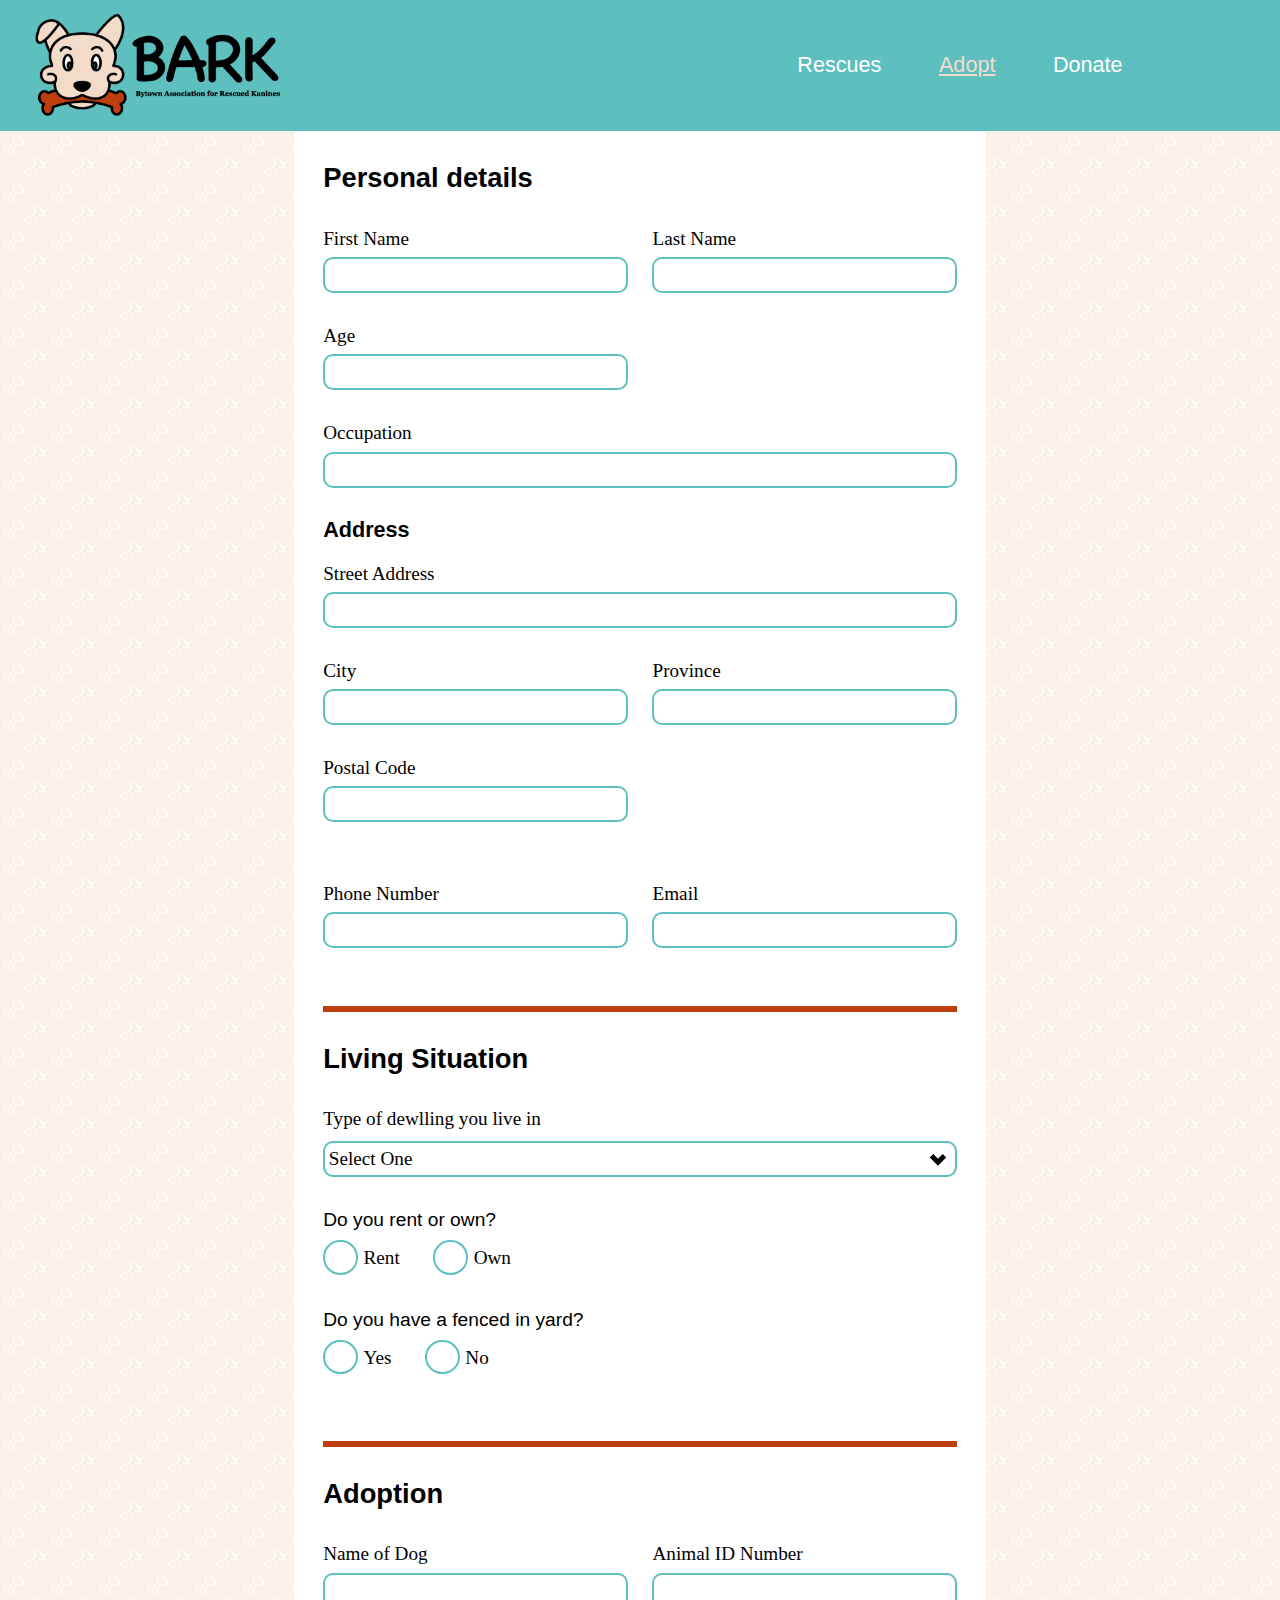
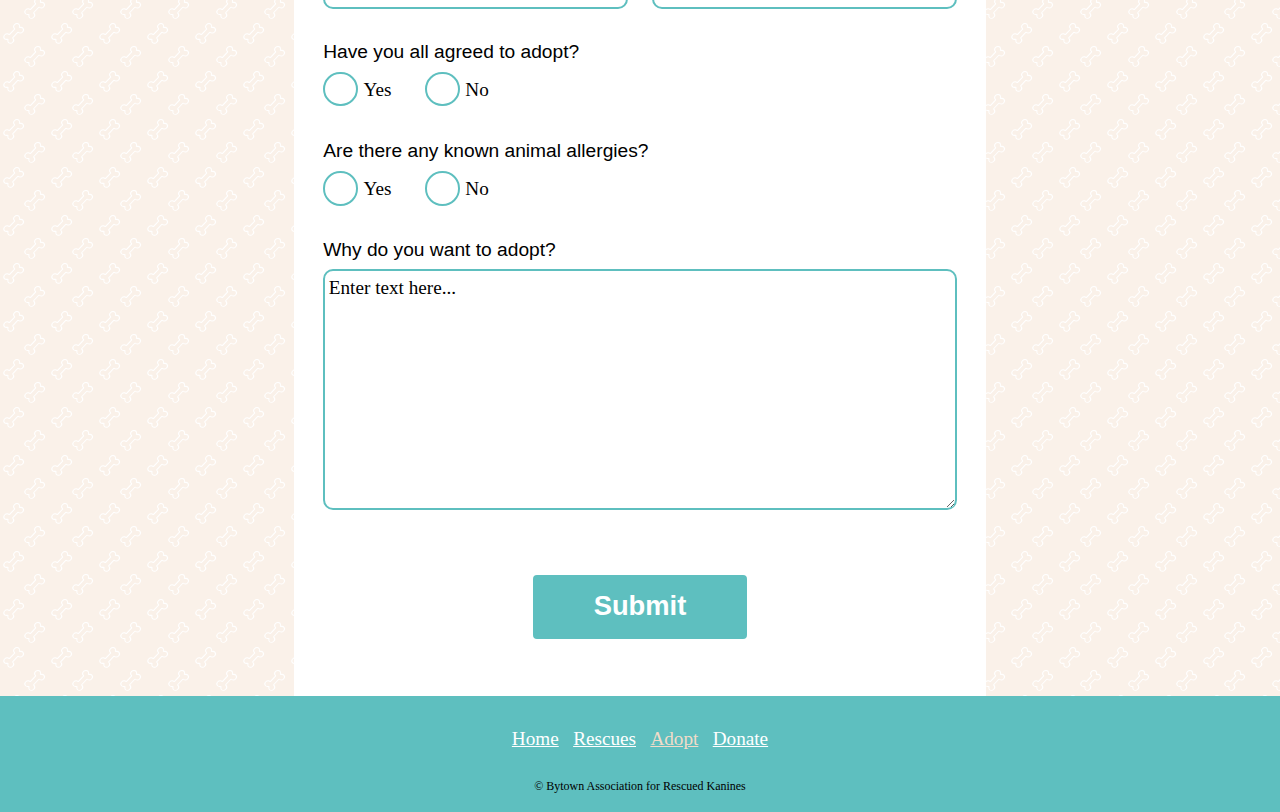
==== commit cfcf96ed: "Add embed class to adopt page" ====
--- a/adopt.html
+++ b/adopt.html
@@ -19,13 +19,13 @@
     <li><a href="#footer">Jump to footer content</a></li>
   </ul>
 
-  <header class="masthead">
+  <header class="masthead" role="banner">
     <div class="grid">
       <div class="unit xs-1 s-1 m-1-3 l-1-4 gutter">
-        <a href="index.html"><img class="img-flex" src="images/bark-logo.png" alt="BARK logo"></a>
+        <a href="index.html" tabindex="0"><img class="img-flex" src="images/bark-logo.png" alt="BARK logo"></a>
       </div>
 
-      <nav class="unit xs-1 s-1 m-2-3 unit-push-l-1-4 l-1-2 nav center-content-horizontal">
+      <nav class="unit xs-1 s-1 m-2-3 unit-push-l-1-4 l-1-2 nav center-content-horizontal" id="nav" role="navigation" tabindex="0">
         <ul class="list-group-inline push-0">
           <li><a class="gutter pad-t-1-2 pad-b-1-2 block mega" href="rescues.html">Rescues</a></li>
           <li><a class="current gutter pad-t-1-2 pad-b-1-2 block mega" href="adopt.html">Adopt</a></li>
@@ -35,8 +35,11 @@
     </div>
   </header>
 
-  <main class="max-length">
-    <section class="gutter pad-t">
+  <main class="max-length" id="main" role="main" tabindex="0">
+    <div class="embed embed-3by2 hidden">
+      <img class="embed-item" src="images/bone-background.svg" alt="#">
+    </div>
+    <section class="gutter pad-t" tabindex="0">
       <div>
         <form class="push-0" role="search" method="POST" action="https://formspree.io/jodo0083@algonquinlive.com">
           <fieldset class="push-3-4">
@@ -45,57 +48,57 @@
             <div class="grid">
               <div class="unit xs-1 s-1 m-1-2 l-1-2 push pad-r">
                 <label class="push-1-8 kilo" for="name-f">First Name</label>
-                <input id="name-f" name="name" required>
+                <input id="name-f" name="name" required tabindex="0">
               </div>
 
               <div class="unit xs-1 s-1 m-1-2 l-1-2 push pad-l">
                 <label class="push-1-8 kilo" for="name-l">Last Name</label>
-                <input id="name-l" name="name" required>
+                <input id="name-l" name="name" required tabindex="0">
               </div>
 
               <div class="unit xs-1 s-1 m-1-2 l-1-2 push pad-r">
                 <label class="push-1-8 kilo" for="age">Age</label>
-                <input id="age" name="age" required>
+                <input id="age" name="age" required tabindex="0">
               </div>
 
               <div class="unit xs-1 s-1 m-1 l-1 push">
                 <label class="push-1-8 kilo" for="work">Occupation</label>
-                <input id="work" name="work" required>
-              </div>
-
-              <div class="unit xs-1 s-1 m-1 l-1 push">
-                <h3 class="push-1-2 mega">Address</h3>
+                <input id="work" name="work" required tabindex="0">
+              </div>
+
+              <div class="unit xs-1 s-1 m-1 l-1 push">
+                <h1 class="push-1-2 mega">Address</h1>
                 <div class="grid">
                   <div class="unit xs-1 s-1 m-1 l-1 push">
                     <label class="push-1-8 kilo" for="street">Street Address</label>
-                    <input id="street" name="street" required>
+                    <input id="street" name="street" required tabindex="0">
                   </div>
 
                   <div class="unit xs-1 s-1 m-1-2 l-1-2 push pad-r">
                     <label class="push-1-8 kilo" for="city">City</label>
-                    <input id="city" name="city" required>
+                    <input id="city" name="city" required tabindex="0">
                   </div>
 
                   <div class="unit xs-1 s-1 m-1-2 l-1-2 push pad-l">
                     <label class="push-1-8 kilo" for="province">Province</label>
-                    <input id="province" name="province" required>
+                    <input id="province" name="province" required tabindex="0">
                   </div>
 
                   <div class="unit xs-1 s-1 m-1-2 l-1-2 push pad-r">
                     <label class="push-1-8 kilo" for="postal">Postal Code</label>
-                    <input id="postal" name="postal" required>
+                    <input id="postal" name="postal" required tabindex="0">
                   </div>
                 </div>
               </div>
 
               <div class="unit xs-1 s-1 m-1-2 l-1-2 push pad-r">
                 <label class="push-1-8 kilo" for="tel">Phone Number</label>
-                <input id="tel" type="tel" name="tel" required>
+                <input id="tel" type="tel" name="tel" required tabindex="0">
               </div>
 
               <div class="unit xs-1 s-1 m-1-2 l-1-2 push pad-l">
                 <label class="push-1-8 kilo" for="email">Email</label>
-                <input id="email" type="email" name="email" required>
+                <input id="email" type="email" name="email" required tabindex="0">
               </div>
             </div>
           </fieldset>
@@ -107,7 +110,7 @@
 
             <div class="push">
               <label class="push-1-4 kilo" for="dewlling">Type of dewlling you live in</label>
-              <select id="dewlling" name="dewlling">
+              <select id="dewlling" name="dewlling" tabindex="0">
                 <option>Select One</option>
                 <option>House</option>
                 <option>Apartment</option>
@@ -116,23 +119,23 @@
             </div>
 
             <div class="push">
-              <h4 class="push-1-4 kilo not-bold">Do you rent or own?</h4>
+              <h2 class="push-1-4 kilo not-bold">Do you rent or own?</h2>
               <div>
-                <input id="rent" type="radio" name="rent-own">
+                <input id="rent" type="radio" name="rent-own" tabindex="0">
                 <label class="push-r" for="rent">Rent</label>
 
-                <input id="own" type="radio" name="rent-own">
+                <input id="own" type="radio" name="rent-own" tabindex="0">
                 <label class="push-r" for="own">Own</label>
               </div>
             </div>
 
             <div class="push">
-              <h4 class="push-1-4 kilo not-bold">Do you have a fenced in yard?</h4>
+              <h2 class="push-1-4 kilo not-bold">Do you have a fenced in yard?</h2>
               <div>
-                <input id="yes" type="radio" name="yard">
+                <input id="yes" type="radio" name="yard" tabindex="0">
                 <label class="push-r" for="yes">Yes</label>
 
-                <input id="no" type="radio" name="yard">
+                <input id="no" type="radio" name="yard" tabindex="0">
                 <label class="push-r" for="no">No</label>
               </div>
             </div>
@@ -146,45 +149,45 @@
             <div class="grid">
               <div class="unit xs-1 s-1 m-1-2 l-1-2 push pad-r">
                 <label class="push-1-8 kilo" for="dog-name">Name of Dog</label>
-                <input id="dog-name" name="name" required>
+                <input id="dog-name" name="name" required tabindex="0">
               </div>
 
               <div class="unit xs-1 s-1 m-1-2 l-1-2 push pad-l">
                 <label class="push-1-8 kilo" for="dog-id">Animal ID Number</label>
-                <input id="dog-id" name="name" required>
-              </div>
-
-              <div class="unit xs-1 s-1 m-1 l-1 push">
-                <h4 class="push-1-4 kilo not-bold">Have you all agreed to adopt?</h4>
+                <input id="dog-id" name="name" required tabindex="0">
+              </div>
+
+              <div class="unit xs-1 s-1 m-1 l-1 push">
+                <h2 class="push-1-4 kilo not-bold">Have you all agreed to adopt?</h2>
                 <div>
-                  <input id="yes-adopt" type="radio" name="agree-adopt">
+                  <input id="yes-adopt" type="radio" name="agree-adopt" tabindex="0">
                   <label class="push-r" for="yes-adopt">Yes</label>
 
-                  <input id="no-adopt" type="radio" name="agree-adopt">
+                  <input id="no-adopt" type="radio" name="agree-adopt" tabindex="0">
                   <label class="push-r" for="no-adopt">No</label>
                 </div>
               </div>
 
               <div class="unit xs-1 s-1 m-1 l-1 push">
-                <h4 class="push-1-4 kilo not-bold">Are there any known animal allergies?</h4>
+                <h2 class="push-1-4 kilo not-bold">Are there any known animal allergies?</h2>
                 <div>
-                  <input id="yes-all" type="radio" name="allergies">
+                  <input id="yes-all" type="radio" name="allergies" tabindex="0">
                   <label class="push-r" for="yes-all">Yes</label>
 
-                  <input id="no-all" type="radio" name="allergies">
+                  <input id="no-all" type="radio" name="allergies" tabindex="0">
                   <label class="push-r" for="no-all">No</label>
                 </div>
               </div>
 
               <div class="unit xs-1 s-1 m-1 l-1 push">
-                <h4 class="push-1-8 kilo not-bold" id="why-adopt">Why do you want to adopt?</h4>
-                <textarea id="why-adopt" rows="8" cols="50" name="comment">Enter text here...</textarea>
+                <h2 class="push-1-8 kilo not-bold">Why do you want to adopt?</h2>
+                <textarea id="why-adopt" rows="8" cols="50" name="comment" tabindex="0">Enter text here...</textarea>
               </div>
             </div>
           </fieldset>
 
           <div class="center-content pad-b-2">
-            <button class="btn submit-btn bold tera gutter-2" type="submit">Submit</button>
+            <button class="btn submit-btn bold tera gutter-2" type="submit" tabindex="0">Submit</button>
             <input type="hidden" name="_subject" value="Adoption Inquiry">
           </div>
         </form>
@@ -192,7 +195,7 @@
     </section>
   </main>
 
-  <footer class="footer pad-t pad-b-1-2 gutter center-content">
+  <footer class="footer pad-t pad-b-1-2 gutter center-content" id="footer" role="contentinfo" tabindex="0">
     <nav class="footer-nav">
       <ul class="list-group-inline push-3-4">
         <li><a class="gutter-1-4" href="index.html">Home</a></li>
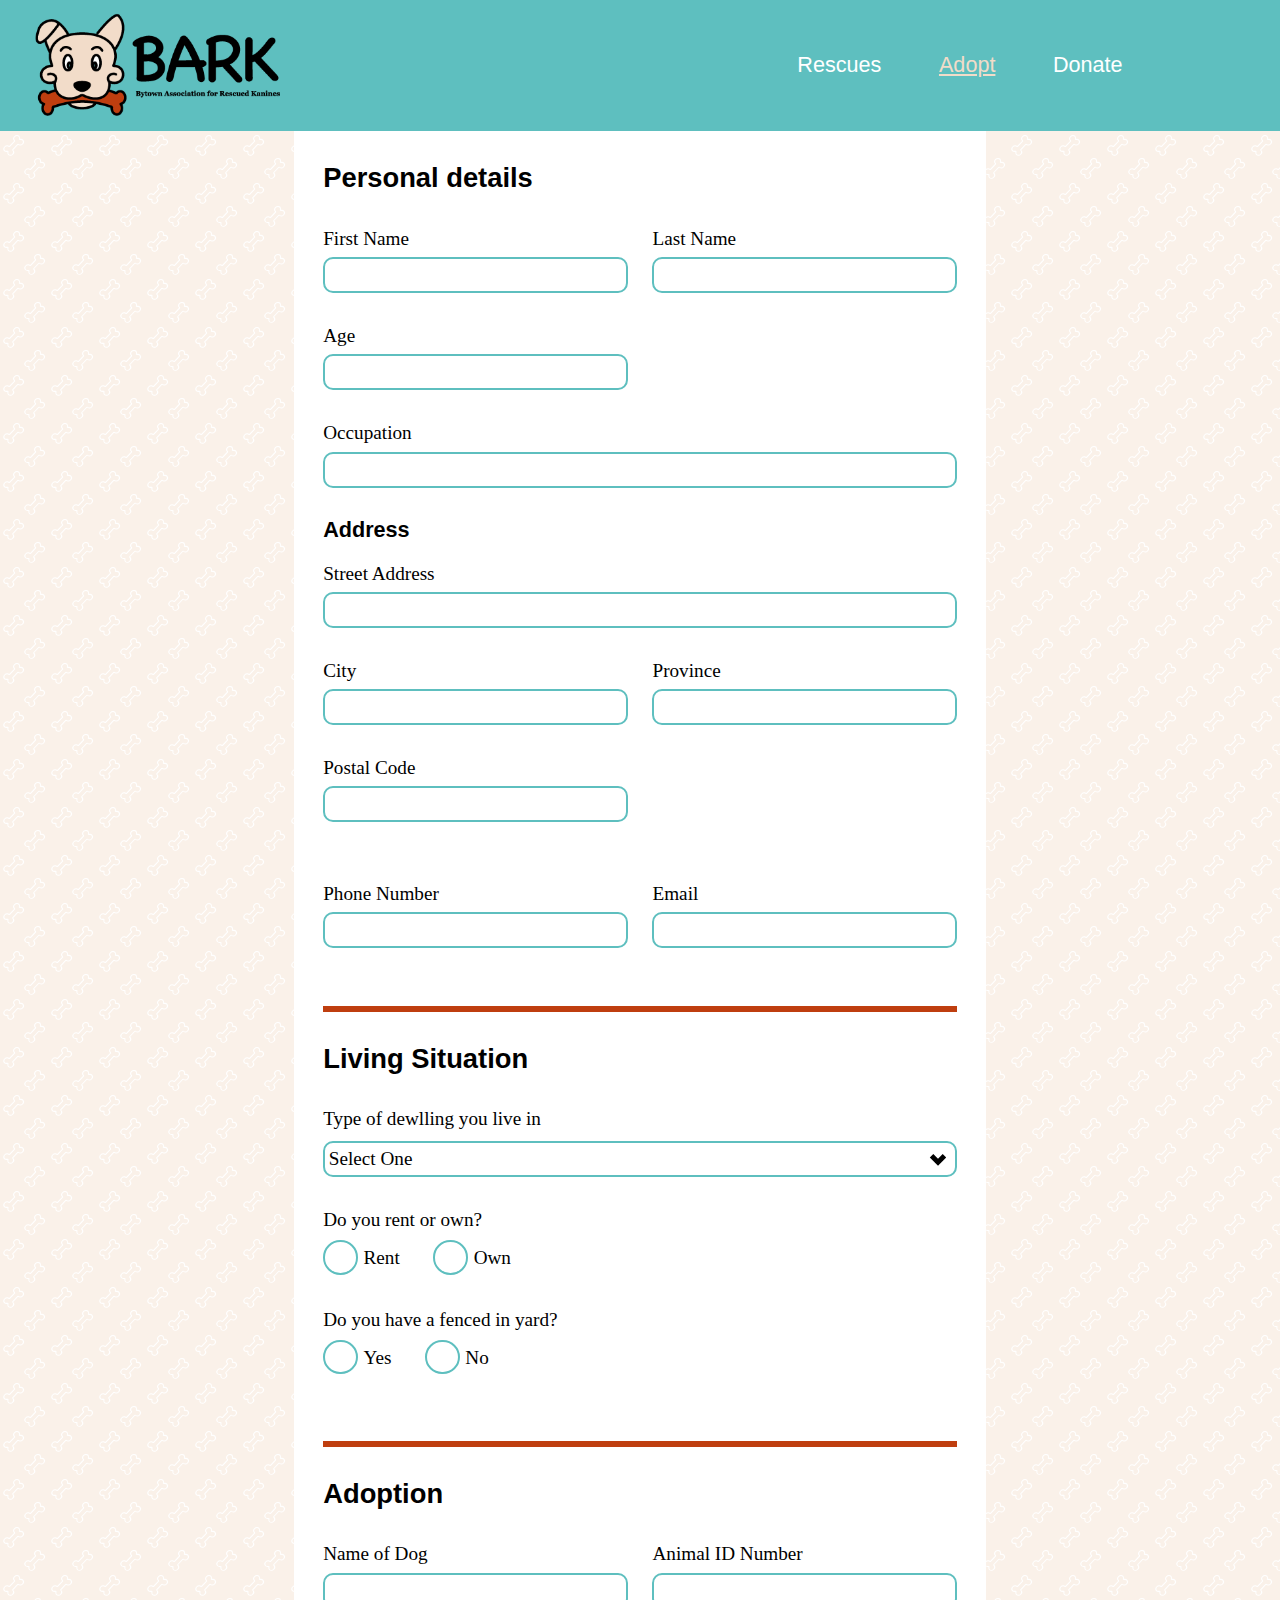
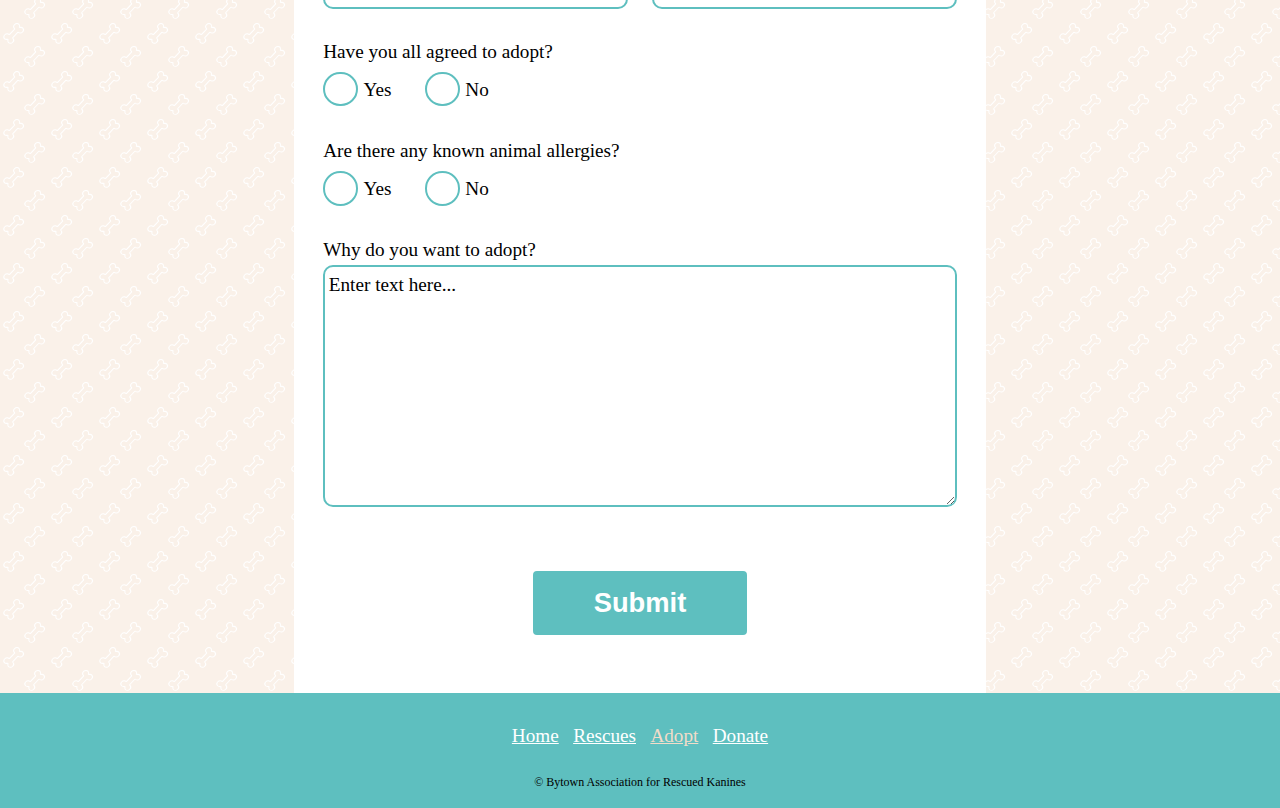
==== commit ae7c921b: "Fix styling issues" ====
--- a/adopt.html
+++ b/adopt.html
@@ -37,7 +37,7 @@
 
   <main class="max-length" id="main" role="main" tabindex="0">
     <div class="embed embed-3by2 hidden">
-      <img class="embed-item" src="images/bone-background.svg" alt="#">
+      <a href="#"><img class="embed-item" src="images/bone-background.svg" alt="#"></a>
     </div>
     <section class="gutter pad-t" tabindex="0">
       <div>
@@ -180,7 +180,7 @@
               </div>
 
               <div class="unit xs-1 s-1 m-1 l-1 push">
-                <h2 class="push-1-8 kilo not-bold">Why do you want to adopt?</h2>
+                <lable class="push-1-8 kilo not-bold" aria-label="Why do you want to adopt?">Why do you want to adopt?</label>
                 <textarea id="why-adopt" rows="8" cols="50" name="comment" tabindex="0">Enter text here...</textarea>
               </div>
             </div>
--- a/css/main.css
+++ b/css/main.css
@@ -34,7 +34,7 @@
 }
 
 h1,
-h2,
+.title,
 h3,
 legend,
 .submit-btn {
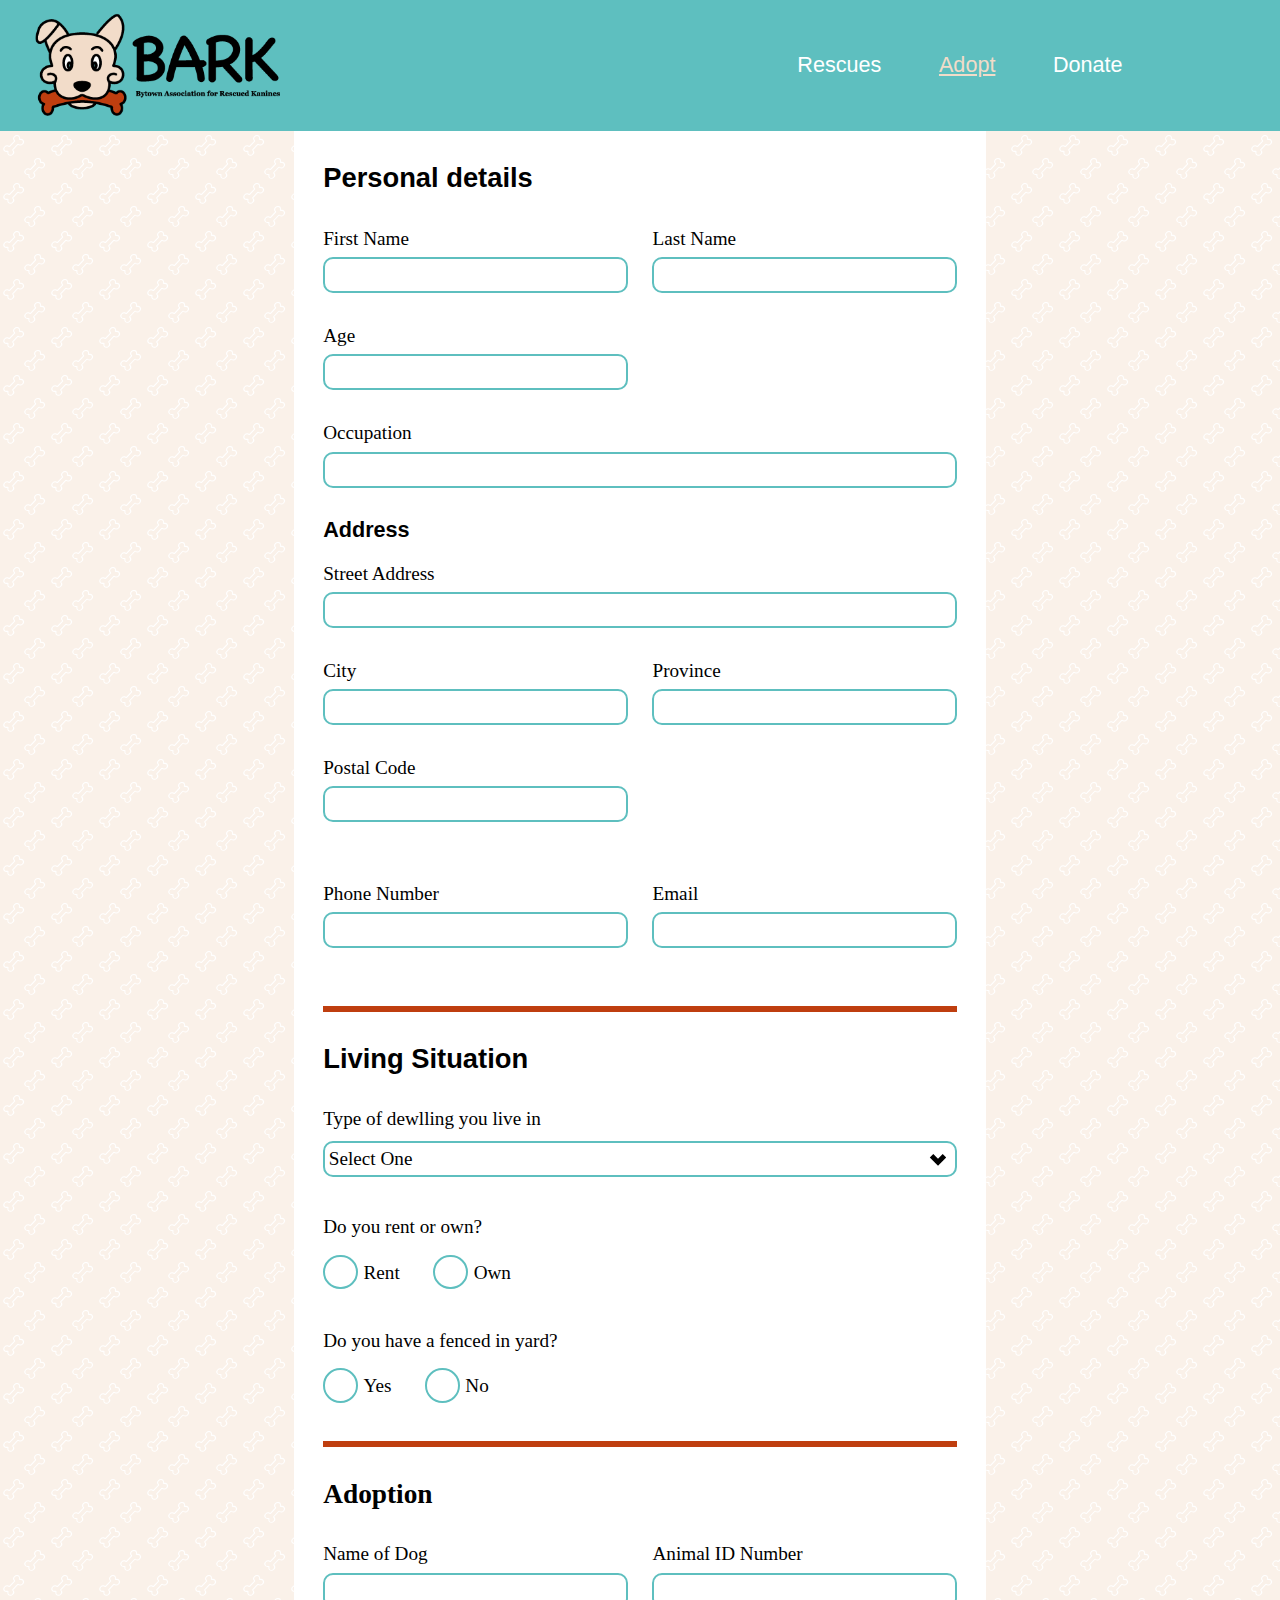
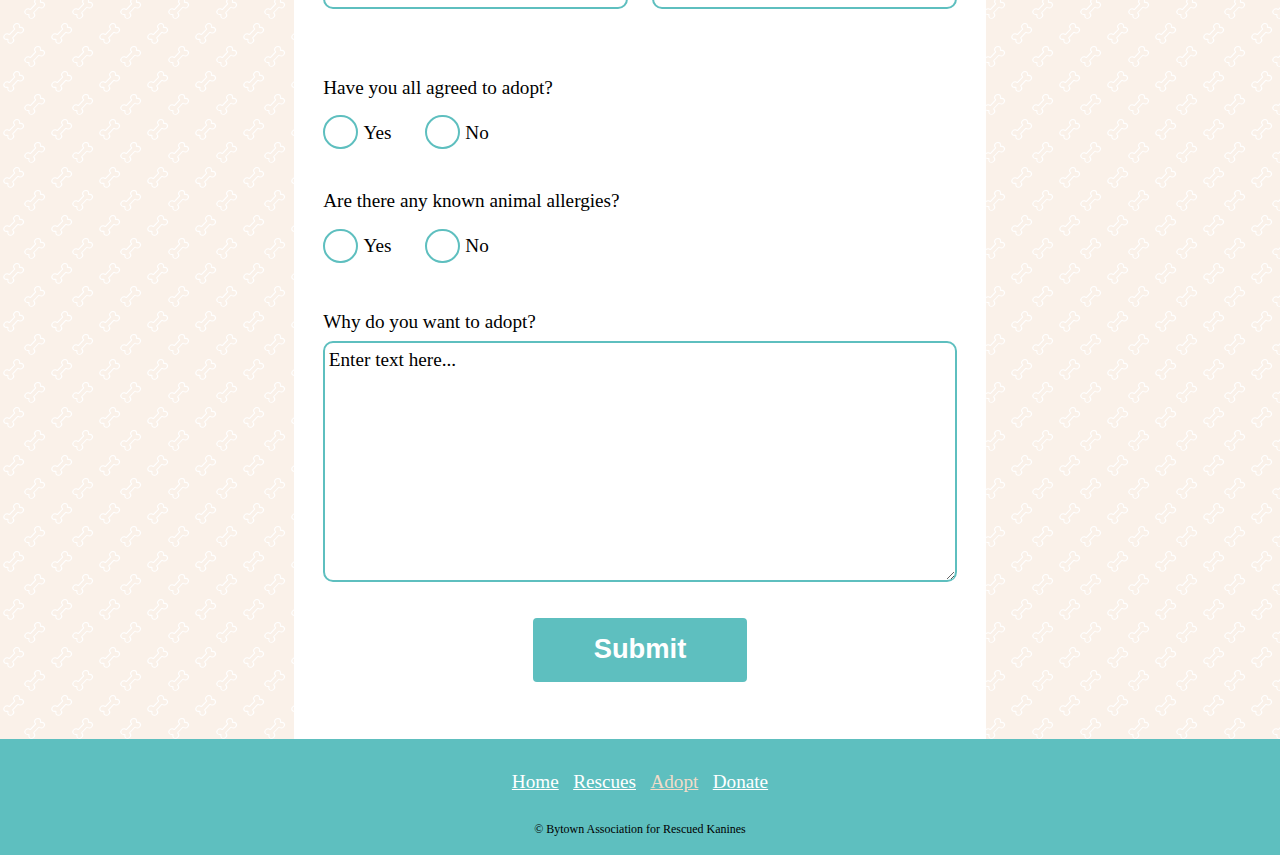
==== commit d12bffb5: "Fix more markbot errors" ====
--- a/adopt.html
+++ b/adopt.html
@@ -43,7 +43,7 @@
       <div>
         <form class="push-0" role="search" method="POST" action="https://formspree.io/jodo0083@algonquinlive.com">
           <fieldset class="push-3-4">
-            <legend class="push-3-4 tera" tabindex="0">Personal details</legend>
+            <legend class="push-3-4 tera title" tabindex="0">Personal details</legend>
 
             <div class="grid">
               <div class="unit xs-1 s-1 m-1-2 l-1-2 push pad-r">
@@ -106,9 +106,9 @@
           <hr>
 
           <fieldset class="push">
-            <legend class="push-3-4 tera">Living Situation</legend>
-
-            <div class="push">
+            <legend class="push-3-4 tera title">Living Situation</legend>
+
+            <div>
               <label class="push-1-4 kilo" for="dewlling">Type of dewlling you live in</label>
               <select id="dewlling" name="dewlling" tabindex="0">
                 <option>Select One</option>
@@ -117,74 +117,76 @@
                 <option>Condo</option>
               </select>
             </div>
-
-            <div class="push">
-              <h2 class="push-1-4 kilo not-bold">Do you rent or own?</h2>
+          </fieldset>
+
+          <fieldset class="push">
+            <legend class="push-1-4 kilo not-bold">Do you rent or own?</legend>
+            <div>
+              <input id="rent" type="radio" name="rent-own" tabindex="0">
+              <label class="push-r" for="rent">Rent</label>
+
+              <input id="own" type="radio" name="rent-own" tabindex="0">
+              <label class="push-r" for="own">Own</label>
+            </div>
+          </fieldset>
+
+          <fieldset class="push">
+            <legend class="push-1-4 kilo not-bold">Do you have a fenced in yard?</legend>
+            <div>
+              <input id="yes" type="radio" name="yard" tabindex="0">
+              <label class="push-r" for="yes">Yes</label>
+
+              <input id="no" type="radio" name="yard" tabindex="0">
+              <label class="push-r" for="no">No</label>
+            </div>
+          </fieldset>
+
+          <hr>
+
+          <div class="grid">
+            <fieldset class="unit xs-1 s-1 m-1 l-1">
+              <legend class="push-3-4 tera">Adoption</legend>
+
+              <div class="grid">
+                <div class="unit xs-1 s-1 m-1-2 l-1-2 push pad-r">
+                  <label class="push-1-8 kilo" for="dog-name">Name of Dog</label>
+                  <input id="dog-name" name="name" required tabindex="0">
+                </div>
+
+                <div class="unit xs-1 s-1 m-1-2 l-1-2 push pad-l">
+                  <label class="push-1-8 kilo" for="dog-id">Animal ID Number</label>
+                  <input id="dog-id" name="name" required tabindex="0">
+                </div>
+              </div>
+            </fieldset>
+
+            <fieldset class="unit xs-1 s-1 m-1 l-1 push">
+              <legend class="push-1-4 kilo not-bold">Have you all agreed to adopt?</legend>
               <div>
-                <input id="rent" type="radio" name="rent-own" tabindex="0">
-                <label class="push-r" for="rent">Rent</label>
-
-                <input id="own" type="radio" name="rent-own" tabindex="0">
-                <label class="push-r" for="own">Own</label>
-              </div>
-            </div>
-
-            <div class="push">
-              <h2 class="push-1-4 kilo not-bold">Do you have a fenced in yard?</h2>
+                <input id="yes-adopt" type="radio" name="agree-adopt" tabindex="0">
+                <label class="push-r" for="yes-adopt">Yes</label>
+
+                <input id="no-adopt" type="radio" name="agree-adopt" tabindex="0">
+                <label class="push-r" for="no-adopt">No</label>
+              </div>
+            </fieldset>
+
+            <fieldset class="unit xs-1 s-1 m-1 l-1 push">
+              <legend class="push-1-4 kilo not-bold">Are there any known animal allergies?</legend>
               <div>
-                <input id="yes" type="radio" name="yard" tabindex="0">
-                <label class="push-r" for="yes">Yes</label>
-
-                <input id="no" type="radio" name="yard" tabindex="0">
-                <label class="push-r" for="no">No</label>
-              </div>
-            </div>
-          </fieldset>
-
-          <hr>
-
-          <fieldset>
-            <legend class="push-3-4 tera">Adoption</legend>
-
-            <div class="grid">
-              <div class="unit xs-1 s-1 m-1-2 l-1-2 push pad-r">
-                <label class="push-1-8 kilo" for="dog-name">Name of Dog</label>
-                <input id="dog-name" name="name" required tabindex="0">
-              </div>
-
-              <div class="unit xs-1 s-1 m-1-2 l-1-2 push pad-l">
-                <label class="push-1-8 kilo" for="dog-id">Animal ID Number</label>
-                <input id="dog-id" name="name" required tabindex="0">
-              </div>
-
-              <div class="unit xs-1 s-1 m-1 l-1 push">
-                <h2 class="push-1-4 kilo not-bold">Have you all agreed to adopt?</h2>
-                <div>
-                  <input id="yes-adopt" type="radio" name="agree-adopt" tabindex="0">
-                  <label class="push-r" for="yes-adopt">Yes</label>
-
-                  <input id="no-adopt" type="radio" name="agree-adopt" tabindex="0">
-                  <label class="push-r" for="no-adopt">No</label>
-                </div>
-              </div>
-
-              <div class="unit xs-1 s-1 m-1 l-1 push">
-                <h2 class="push-1-4 kilo not-bold">Are there any known animal allergies?</h2>
-                <div>
                   <input id="yes-all" type="radio" name="allergies" tabindex="0">
                   <label class="push-r" for="yes-all">Yes</label>
 
-                  <input id="no-all" type="radio" name="allergies" tabindex="0">
-                  <label class="push-r" for="no-all">No</label>
-                </div>
-              </div>
-
-              <div class="unit xs-1 s-1 m-1 l-1 push">
-                <lable class="push-1-8 kilo not-bold" aria-label="Why do you want to adopt?">Why do you want to adopt?</label>
-                <textarea id="why-adopt" rows="8" cols="50" name="comment" tabindex="0">Enter text here...</textarea>
-              </div>
-            </div>
-          </fieldset>
+                <input id="no-all" type="radio" name="allergies" tabindex="0">
+                <label class="push-r" for="no-all">No</label>
+              </div>
+            </fieldset>
+
+            <fieldset class="unit xs-1 s-1 m-1 l-1 push">
+              <label class="push-1-8 kilo not-bold" for="why-adopt" aria-label="Why do you want to adopt?">Why do you want to adopt?</label>
+              <textarea id="why-adopt" rows="8" cols="50" name="comment" tabindex="0">Enter text here...</textarea>
+            </fieldset>
+          </div>
 
           <div class="center-content pad-b-2">
             <button class="btn submit-btn bold tera gutter-2" type="submit" tabindex="0">Submit</button>
--- a/css/grid.css
+++ b/css/grid.css
@@ -67,6 +67,11 @@
 
 @media only screen and (min-width: 38em) {
 
+  .unit-m-1,
+  .m-1 {
+    width: 100%;
+  }
+
   .unit-m-1-2,
   .m-1-2 {
     width: 50%;
@@ -106,6 +111,11 @@
 }
 
 @media only screen and (min-width: 60em) {
+
+  .unit-m-1,
+  .m-1 {
+    width: 100%;
+  }
 
   .unit-l-1-2,
   .l-1-2 {
--- a/css/main.css
+++ b/css/main.css
@@ -28,6 +28,12 @@
   text-decoration: underline solid #bf3e0f;
 }
 
+.nav a:focus {
+  color: #bf3e0f;
+  background-color: #fff;
+  text-decoration: underline solid #bf3e0f;
+}
+
 li .current {
   color: #f2dcc9;
   text-decoration: underline;
@@ -36,7 +42,6 @@
 h1,
 .title,
 h3,
-legend,
 .submit-btn {
   font-family: Verdana, sans-serif;
 }
@@ -168,6 +173,11 @@
 
 .footer-nav a {
   color: #fff;
+  text-decoration: underline;
+}
+
+.footer-nav a:hover {
+  color: #bf3e0f;
   text-decoration: underline;
 }
 
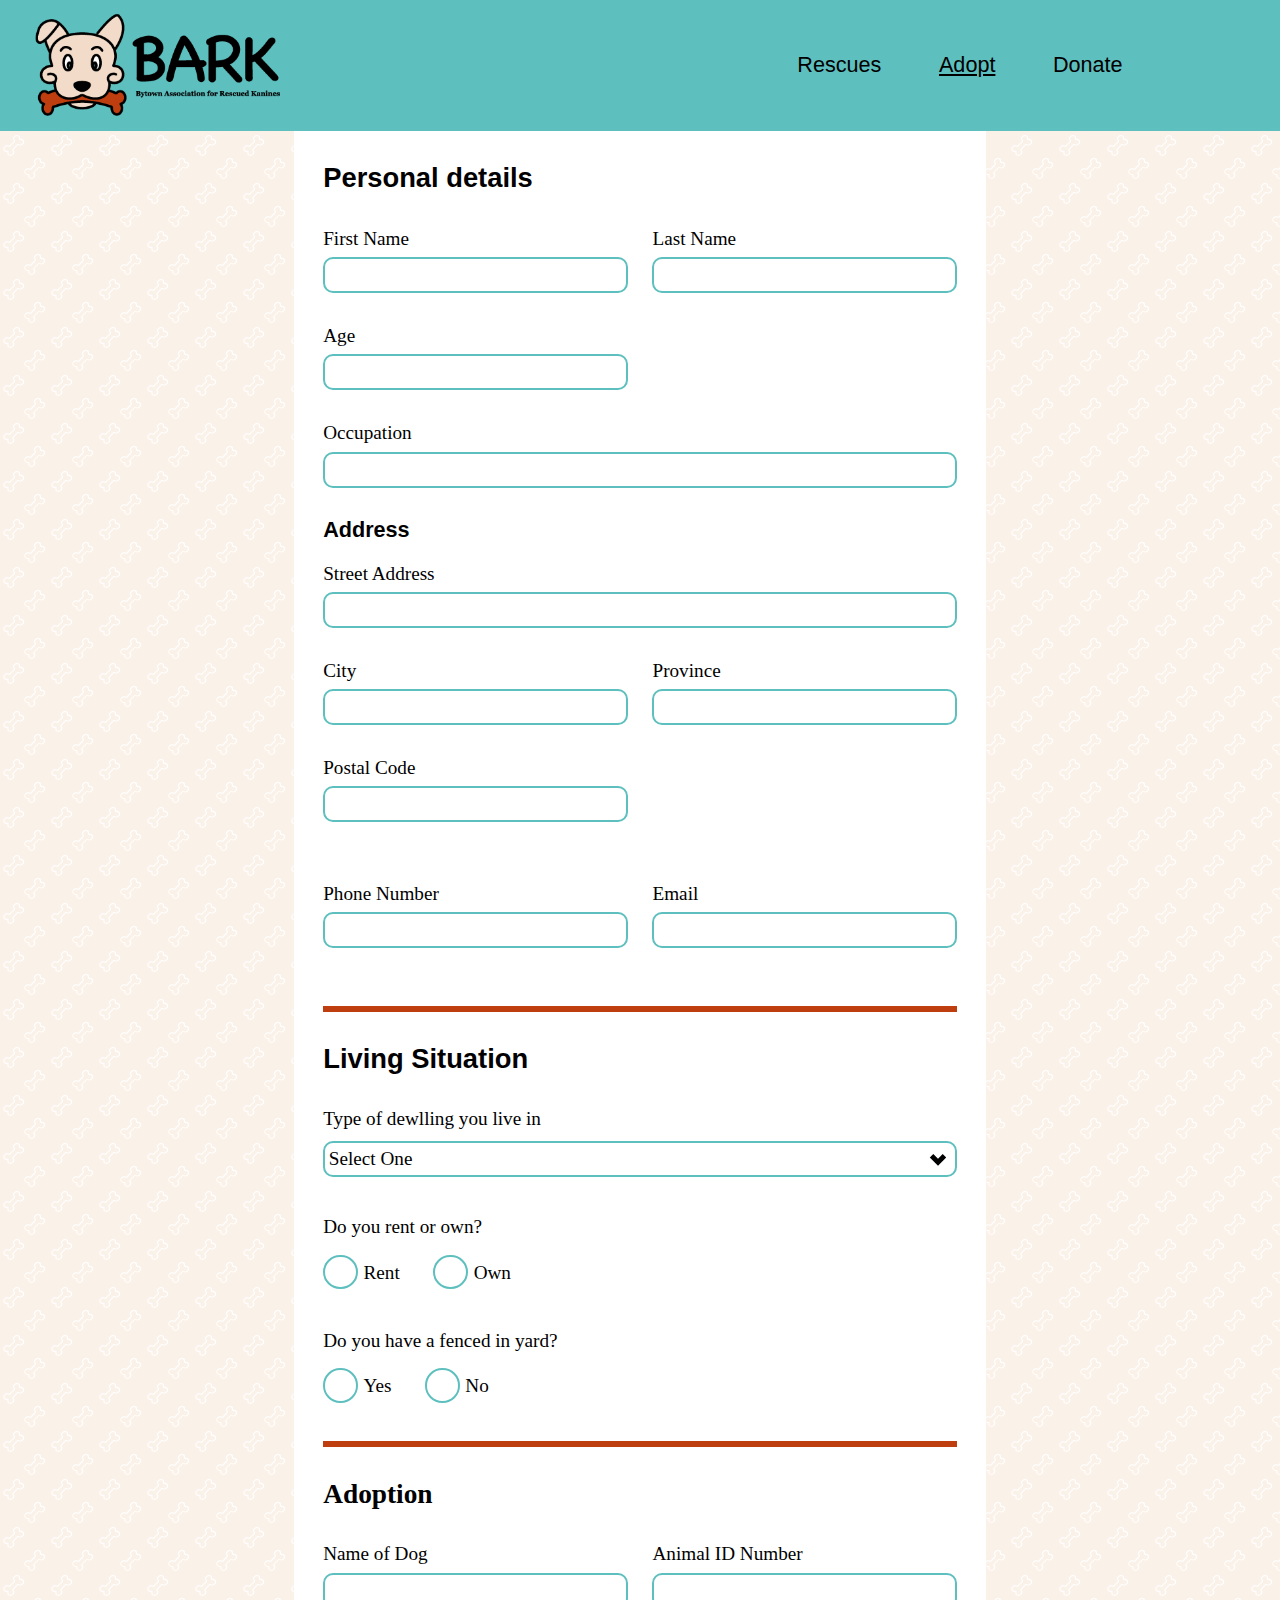
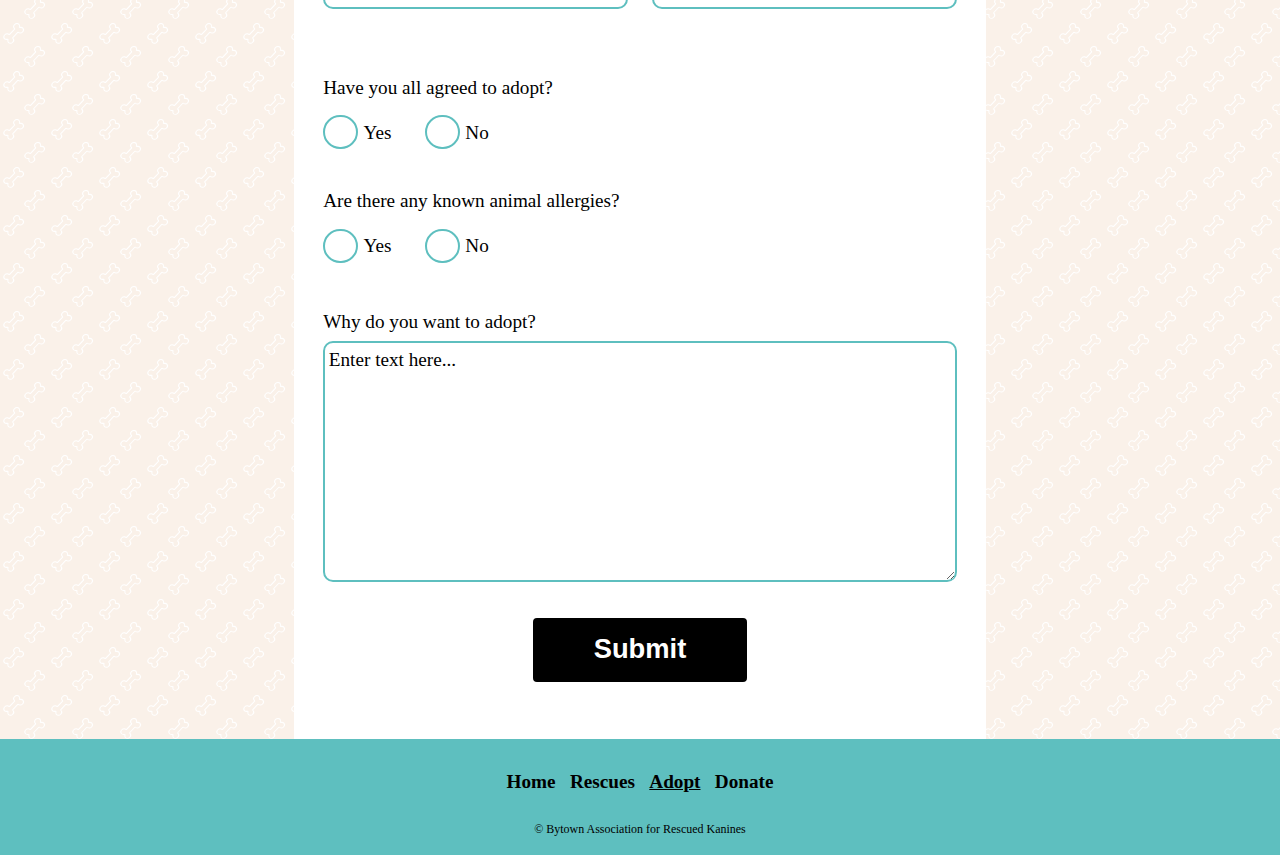
==== commit 11634251: "Fix more markbot issues" ====
--- a/adopt.html
+++ b/adopt.html
@@ -174,8 +174,8 @@
             <fieldset class="unit xs-1 s-1 m-1 l-1 push">
               <legend class="push-1-4 kilo not-bold">Are there any known animal allergies?</legend>
               <div>
-                  <input id="yes-all" type="radio" name="allergies" tabindex="0">
-                  <label class="push-r" for="yes-all">Yes</label>
+                <input id="yes-all" type="radio" name="allergies" tabindex="0">
+                <label class="push-r" for="yes-all">Yes</label>
 
                 <input id="no-all" type="radio" name="allergies" tabindex="0">
                 <label class="push-r" for="no-all">No</label>
@@ -183,6 +183,7 @@
             </fieldset>
 
             <fieldset class="unit xs-1 s-1 m-1 l-1 push">
+              <legend class="hidden">Hidden</legend>
               <label class="push-1-8 kilo not-bold" for="why-adopt" aria-label="Why do you want to adopt?">Why do you want to adopt?</label>
               <textarea id="why-adopt" rows="8" cols="50" name="comment" tabindex="0">Enter text here...</textarea>
             </fieldset>
@@ -200,10 +201,10 @@
   <footer class="footer pad-t pad-b-1-2 gutter center-content" id="footer" role="contentinfo" tabindex="0">
     <nav class="footer-nav">
       <ul class="list-group-inline push-3-4">
-        <li><a class="gutter-1-4" href="index.html">Home</a></li>
-        <li><a class="gutter-1-4" href="rescues.html">Rescues</a></li>
-        <li><a class="current-footer gutter-1-4" href="adopt.html">Adopt</a></li>
-        <li><a class="gutter-1-4" href="#">Donate</a></li>
+        <li><a class="gutter-1-4 bold" href="index.html">Home</a></li>
+        <li><a class="gutter-1-4 bold" href="rescues.html">Rescues</a></li>
+        <li><a class="current-footer gutter-1-4 bold" href="adopt.html">Adopt</a></li>
+        <li><a class="gutter-1-4 bold" href="#">Donate</a></li>
       </ul>
     </nav>
 
--- a/css/main.css
+++ b/css/main.css
@@ -17,14 +17,14 @@
 }
 
 .nav a {
-  color: #fff;
+  color: #000;
   text-decoration: none;
   font-family: Verdana, sans-serif;
 }
 
 .nav a:hover {
   color: #bf3e0f;
-  text-shadow: 0 0 6px #fff;
+  background-color: #fff;
   text-decoration: underline solid #bf3e0f;
 }
 
@@ -35,7 +35,7 @@
 }
 
 li .current {
-  color: #f2dcc9;
+  color: #000;
   text-decoration: underline;
 }
 
@@ -71,7 +71,7 @@
 }
 
 .main-donate-btn {
-  color: #fff;
+  color: #000;
   background-color: #5ebfbf;
   border: 3px solid #5ebfbf;
 }
@@ -94,6 +94,12 @@
   border: 3px solid #f2dcc9;
 }
 
+.main-rescue-btn:focus,
+.main-donate-btn:focus {
+  outline-color: #fff;
+  background-color: #fff;
+}
+
 .dog-images {
   object-fit: cover;
 }
@@ -117,8 +123,8 @@
 
 .rescue-about-btn {
   color: #fff;
-  background-color: #5ebfbf;
-  border: 3px solid #5ebfbf;
+  background-color: #000;
+  border: 3px solid #000;
 }
 
 .rescue-about-btn:hover {
@@ -148,14 +154,20 @@
 
 .submit-btn {
   color: #fff;
-  background-color: #5ebfbf;
-  border: 3px solid #5ebfbf;
+  background-color: #000;
+  border: 3px solid #000;
 }
 
 .submit-btn:hover {
   color: #fff;
   background-color: #bf3e0f;
   border: 3px solid #bf3e0f;
+}
+
+.submit-btn:focus {
+  color: #fff;
+  background-color: #bf3e0f;
+  outline-color: #000;
 }
 
 .footer {
@@ -172,17 +184,23 @@
 }
 
 .footer-nav a {
-  color: #fff;
+  color: #000;
+  text-decoration: none;
+}
+
+.footer-nav a:hover {
+  color: #bf3e0f;
   text-decoration: underline;
 }
 
-.footer-nav a:hover {
-  color: #bf3e0f;
-  text-decoration: underline;
+.footer-nav a:focus {
+  color: #bf3e0f;
+  background-color: #fff;
+  text-decoration: underline solid #bf3e0f;
 }
 
 .footer-nav .current-footer {
-  color: #f2dcc9;
+  color: #000;
   text-decoration: underline;
 }
 
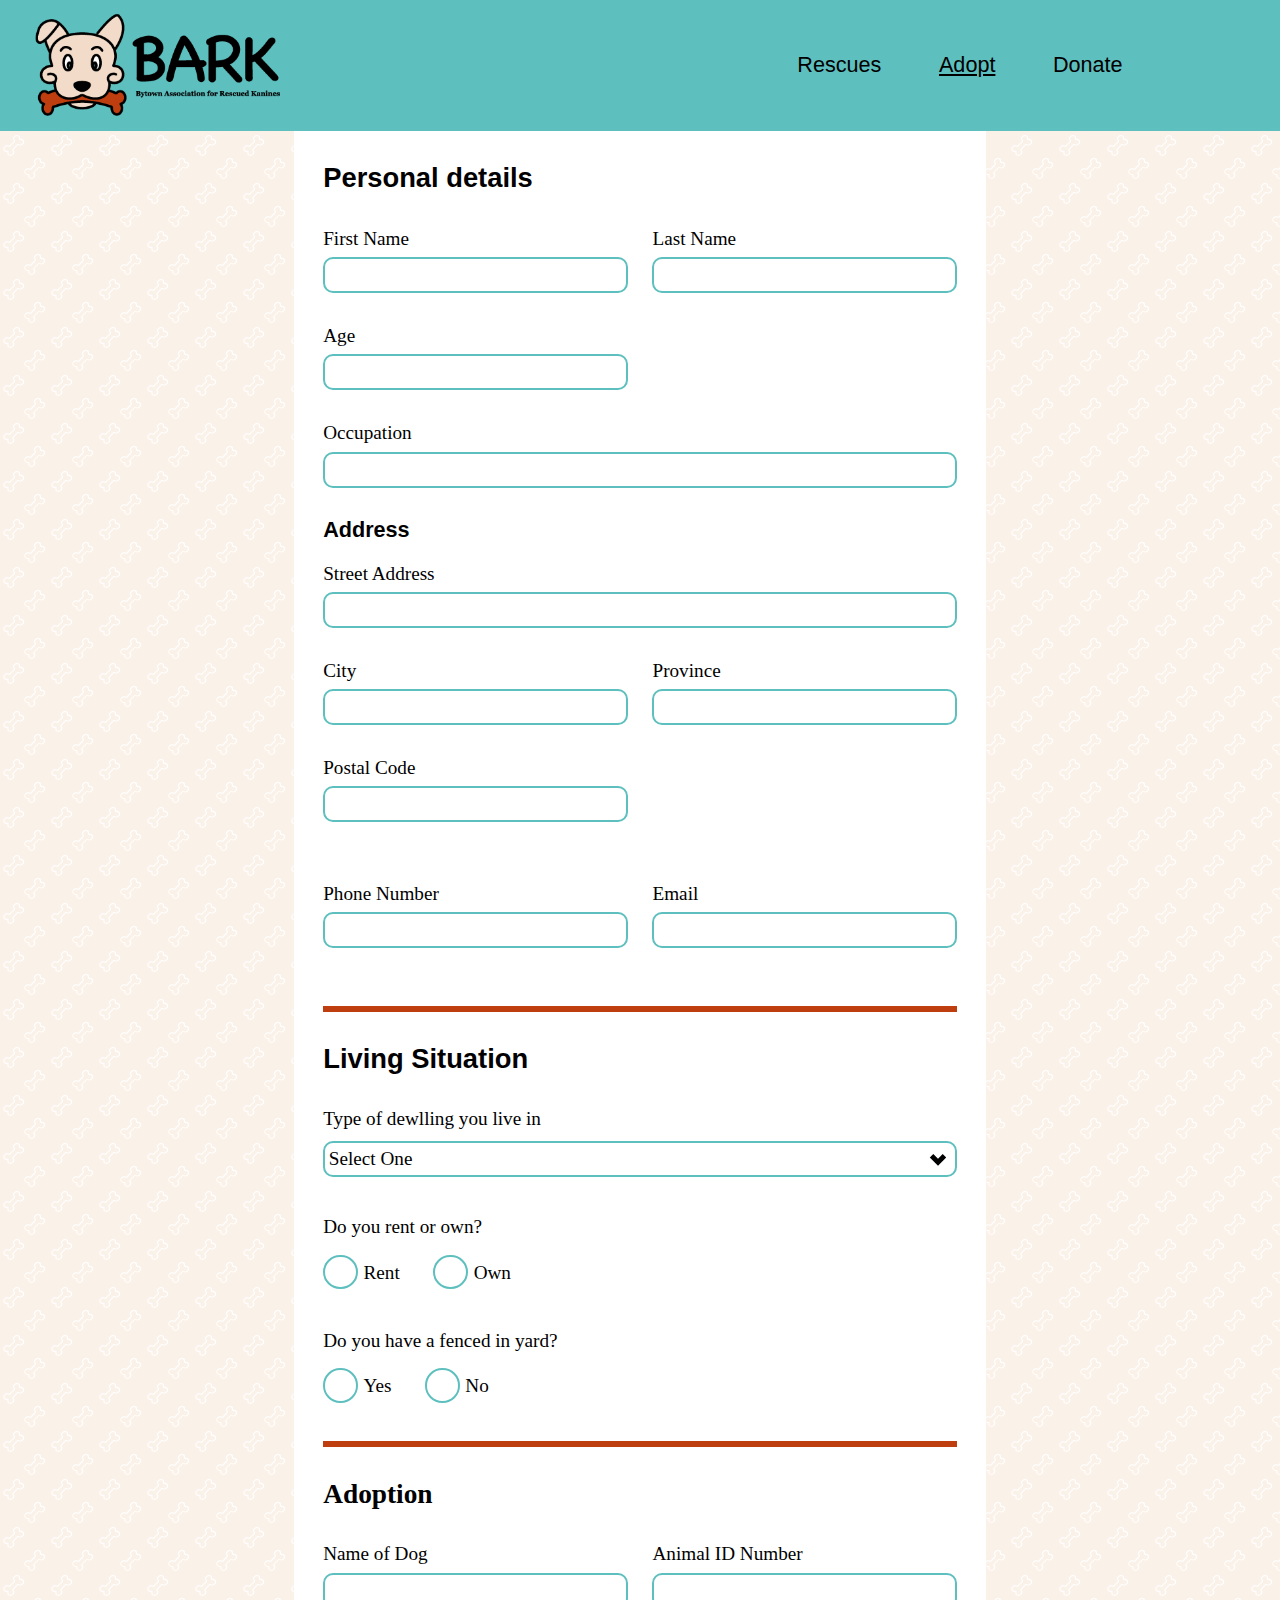
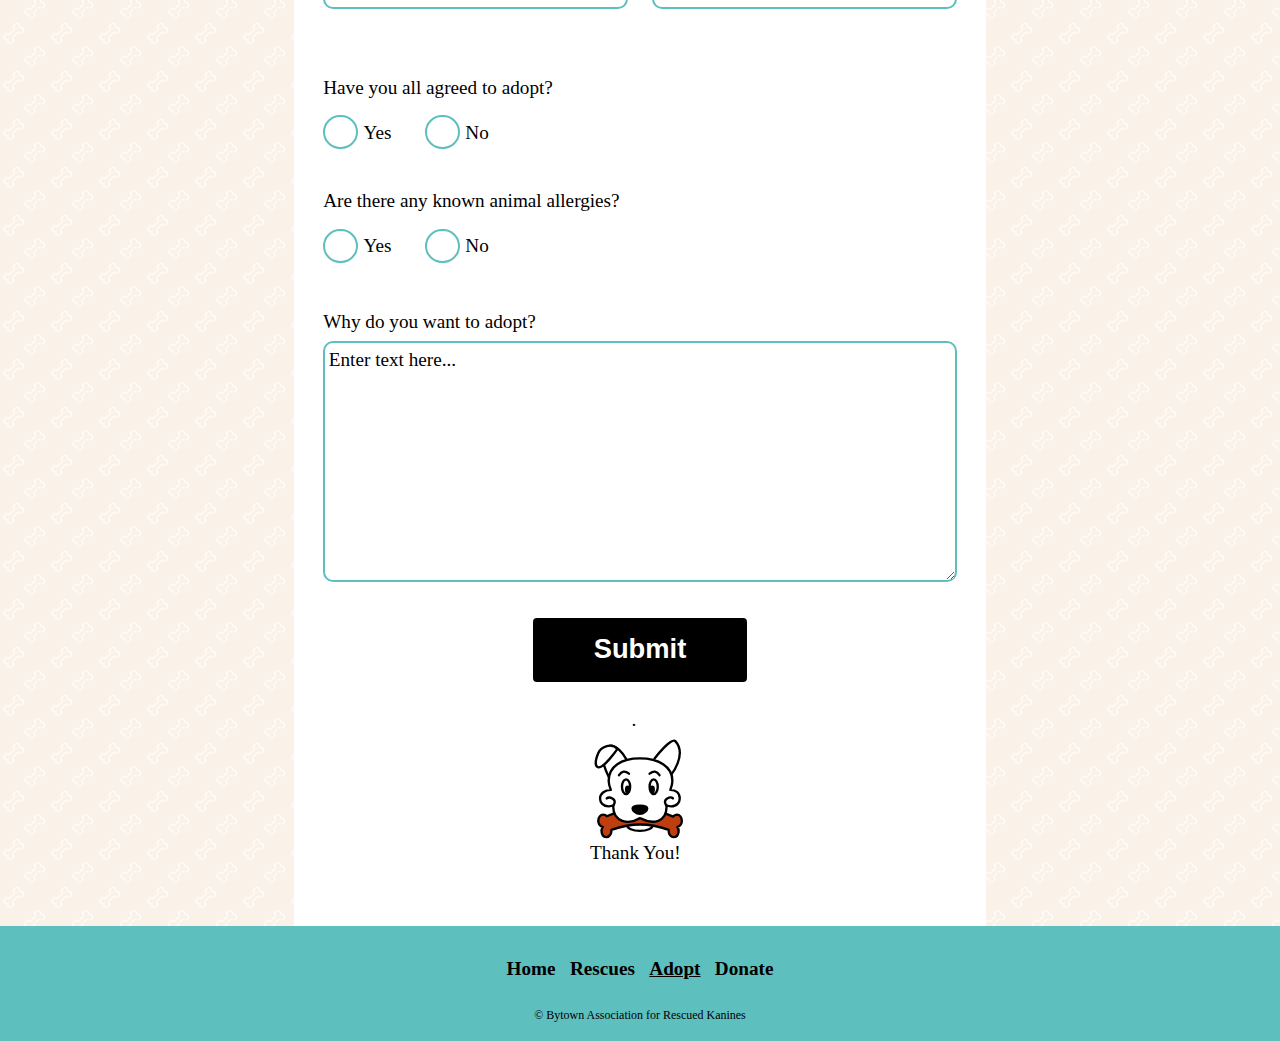
==== commit 8487244c: "Fix more things for markbot" ====
--- a/adopt.html
+++ b/adopt.html
@@ -37,8 +37,9 @@
 
   <main class="max-length" id="main" role="main" tabindex="0">
     <div class="embed embed-3by2 hidden">
-      <a href="#"><img class="embed-item" src="images/bone-background.svg" alt="#"></a>
+      <img class="embed-item img-flex" src="images/bark-logo.png" alt="#">
     </div>
+
     <section class="gutter pad-t" tabindex="0">
       <div>
         <form class="push-0" role="search" method="POST" action="https://formspree.io/jodo0083@algonquinlive.com">
@@ -189,11 +190,24 @@
             </fieldset>
           </div>
 
-          <div class="center-content pad-b-2">
+          <div class="center-content pad-b">
             <button class="btn submit-btn bold tera gutter-2" type="submit" tabindex="0">Submit</button>
             <input type="hidden" name="_subject" value="Adoption Inquiry">
           </div>
         </form>
+      </div>
+
+      <div class="pad-b">
+        <ul>
+          <li class="center-content">
+            <a class="block thanks" href="index.html" tabindex="0">
+              <i class="icon i-96">
+                <img class="img-flex dog-icon" src="images/dog-icon.svg" alt="BARK icon">
+              </i>
+              <span>Thank You!</span>
+            </a>
+          </li>
+        </ul>
       </div>
     </section>
   </main>
--- a/css/modules.css
+++ b/css/modules.css
@@ -122,6 +122,10 @@
   overflow: hidden;
   position: relative;
   width: 100%;
+}
+
+.embed-1by1, .embed--1by1 {
+  padding-top: 100%; /* Square */
 }
 
 .embed-3by2, .embed--3by2 {
--- a/css/main.css
+++ b/css/main.css
@@ -150,6 +150,21 @@
 
 hr {
   border: 3px solid #bf3e0f;
+}
+
+.dog-icon {
+  width: 100px;
+  height: 100px;
+}
+
+.thanks {
+  color: #000;
+  text-decoration: none;
+}
+
+.thanks:hover {
+  color: #000;
+  text-decoration: underline;
 }
 
 .submit-btn {
